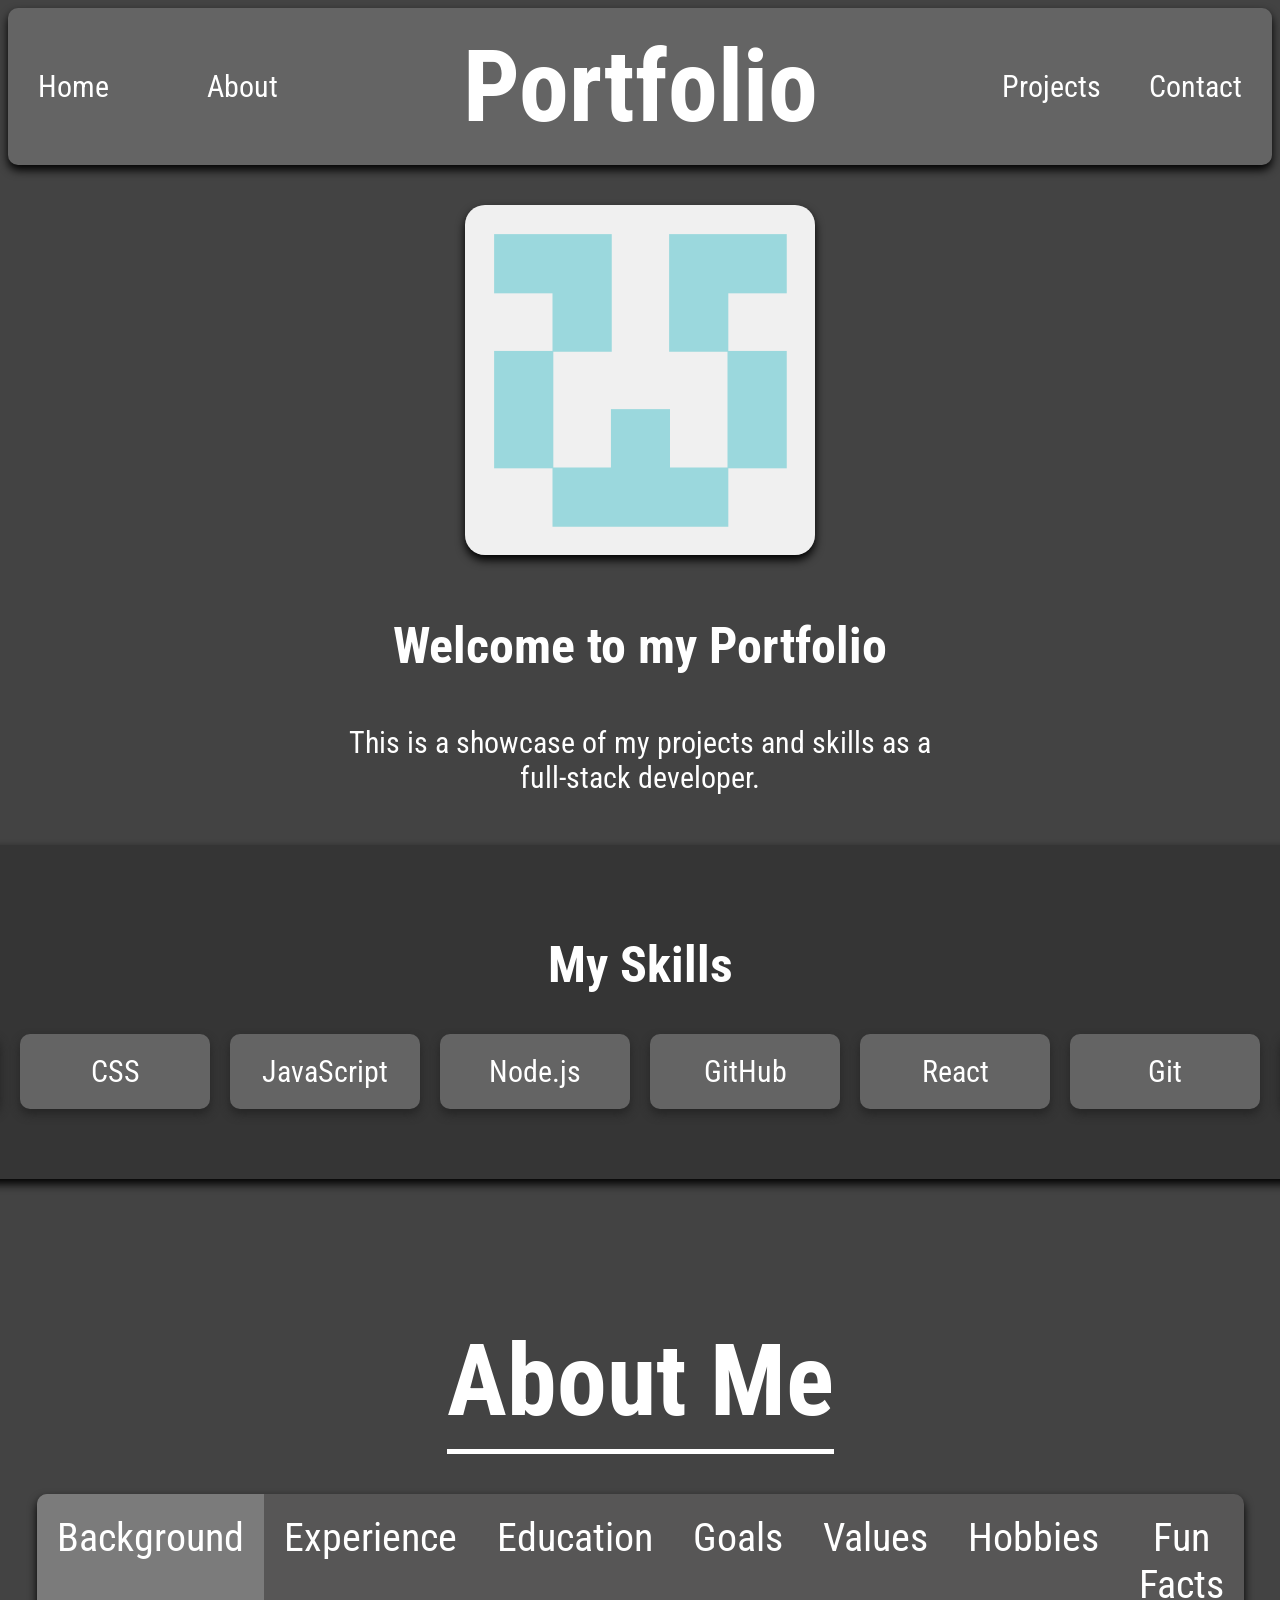
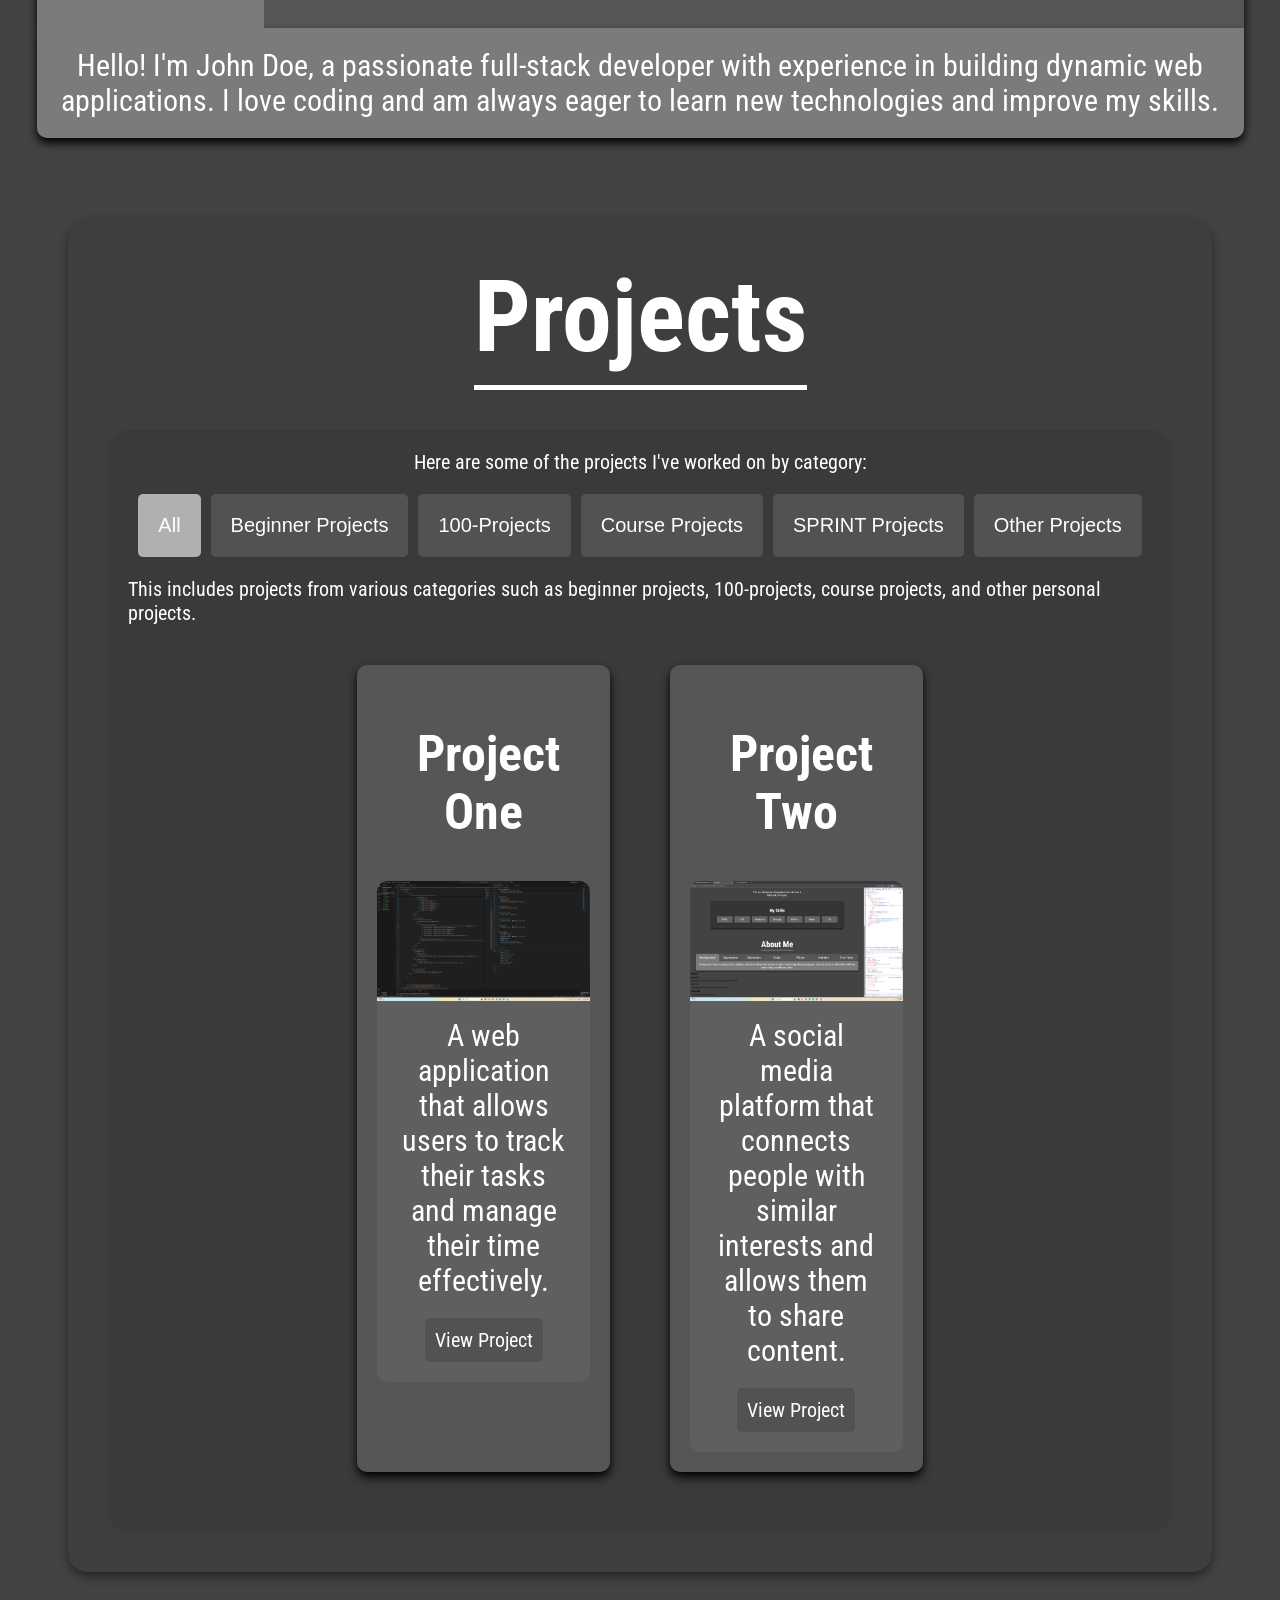
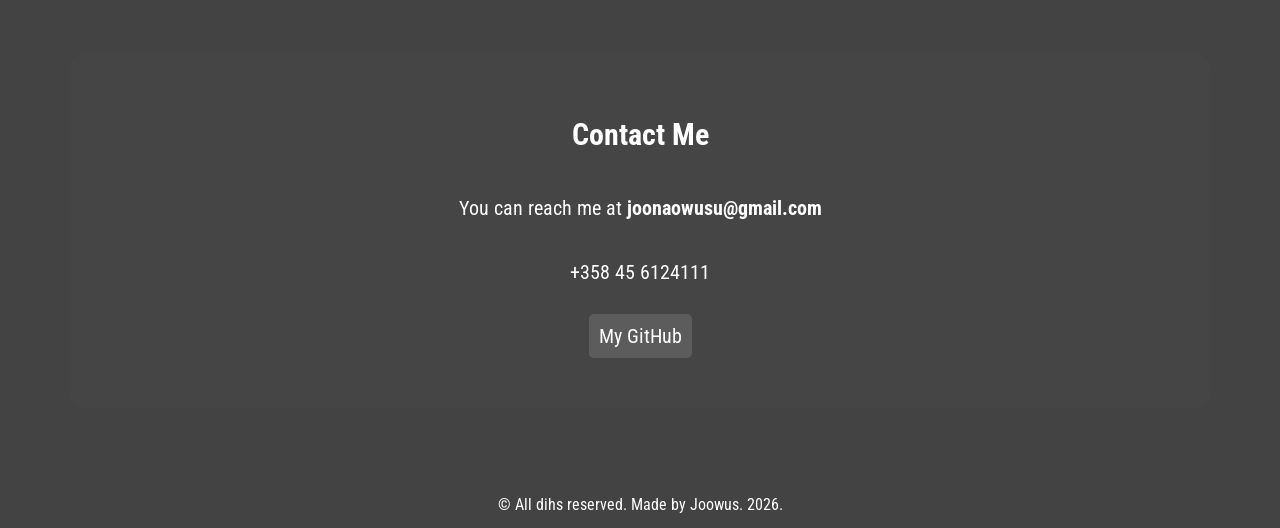
==== Portfolio/Index.html @ a1ab73c6 "sef" ====
<!DOCTYPE html>
<html lang="en">
    <head>
        <meta charset="UTF-8">
        <meta name="viewport" content="width=device-width, initial-scale=1.0">
        <meta http-equiv="X-UA-Compatible" content="ie=edge">
        <link rel="preconnect" href="https://fonts.googleapis.com">
        <link rel="preconnect" href="https://fonts.gstatic.com" crossorigin>
        <link href="https://fonts.googleapis.com/css2?family=Roboto+Condensed:ital,wght@0,100..900;1,100..900&family=Roboto:ital,wght@0,100..900;1,100..900&display=swap" rel="stylesheet">
        <link rel="stylesheet" href="https://cdnjs.cloudflare.com/ajax/libs/font-awesome/5.15.3/css/all.min.css" integrity="sha512-iBBXm8fW90+nuLcSKlbmrPcLa0OT92xO1BIsZ+ywDWZCvqsWgccV3gFoRBv0z+8dLJgyAHIhR35VZc2oM/gI1w==" crossorigin="anonymous" />
        <link rel="stylesheet" href="/Portfolio/CSS/style.css" />
        <title>Portfolio</title>
    </head>

    <body>
        <div>

            <header class="header">
                <nav class="navLeft">
                    <ul>
                        <li class="navButton"><a href="#home">Home</a></li>
                        <li class="navButton"><a href="#about">About</a></li>
                    </ul>
                </nav>
                <div class="logo">
                    <h1>Portfolio</h1>
                </div>
                <nav class="navRight">
                    <ul>
                        <li class="navButton"><a href="#projects">Projects</a></li>
                        <li class="navButton"><a href="#contact">Contact</a></li>
                    </ul>
                </nav>
            </header>

            <main>
                <section class="introduction" id="home">
                    <img src="/Portfolio/Images/profile.png" alt="Profile Picture" class="profile-pic">
                    <h1>Welcome to my Portfolio</h1>
                    <p>This is a showcase of my projects and skills as a full-stack developer.</p>
                    <div class="skills-container">
                        <h1>My Skills</h1>
                        <ul class="skills">
                            <li class="skill">HTML</li>
                            <li class="skill">CSS</li>
                            <li class="skill">JavaScript</li>
                            <li class="skill">Node.js</li>
                            <li class="skill">GitHub</li>
                            <li class="skill">React</li>
                            <li class="skill">Git</li>
                            <li class="skill">GO</li>
                        </ul>
                    </div>
                </section>

                <section id="about">
                    <div class="about-container">
                        <h1 class="about-title">About Me</h1>
                        <div>
                            <ul class="about-categories">
                                <li id="aboutBtn1" class="about-button about-button-left about-active">Background</li>
                                <li id="aboutBtn2" class="about-button">Experience</li>
                                <li id="aboutBtn3" class="about-button">Education</li>
                                <li id="aboutBtn4" class="about-button">Goals</li>
                                <li id="aboutBtn5" class="about-button">Values</li>
                                <li id="aboutBtn6" class="about-button">Hobbies</li>
                                <li id="aboutBtn7" class="about-button about-button-right">Fun Facts</li>
                            </ul>
                            <p id="aboutContent" class="about-content">
                                Hello! I'm John Doe, a passionate full-stack developer with experience in building dynamic web applications. I love coding and am always eager to learn new technologies and improve my skills.
                            </p>
                        </div>
                    </div>
                </section>

                <section id="projects">
                    <div class="projects-container">

                        <h2 class="projects-title">Projects</h2>

                        <div class="projects-content">

                            <p class="projects-intro">
                                Here are some of the projects I've worked on by category:
                            </p>
                            <div class="project-categories">
                                <button class="project-category-button project-category-active" data-category="all">All</button>
                                <button class="project-category-button" data-category="beginner">Beginner Projects</button>
                                <button class="project-category-button" data-category="100-projects">100-Projects</button>
                                <button class="project-category-button" data-category="course-projects">Course Projects</button>
                                <button class="project-category-button" data-category="SPRINT-projects">SPRINT Projects</button>
                                <button class="project-category-button" data-category="other">Other Projects</button>
                            </div>
                            <p class="project-category-explanation">
                                This includes projects from various categories such as beginner projects, 100-projects, course projects, and other personal projects.
                            </p>

                            <div id="projectsGrid" class="projects-grid">

                                <div class="project-card">
                                    <h3 class="project-title">Project One</h3>
                                    <div>
                                        <img src="/Portfolio/Images/Test/project1.png" alt="Project One Screenshot" class="project-image">
                                        <div class="project-desc-container">
                                            <p class="project-description">A web application that allows users to track their tasks and manage their time effectively.</p>
                                            <a class="project-link" href="/Portfolio/Projects/Project1.html">View Project</a>
                                        </div>
                                    </div>
                                </div>

                                <div class="project-card">
                                    <h3 class="project-title">Project Two</h3>
                                    <div>
                                        <img src="/Portfolio/Images/Test/project2.png" alt="Project Two Screenshot" class="project-image">
                                        <div class="project-desc-container closed">
                                            <p class="project-description">A social media platform that connects people with similar interests and allows them to share content.</p>
                                            <a class="project-link" href="/Portfolio/Projects/Project2.html">View Project</a>
                                        </div>
                                    </div>
                                </div>
                            </div>

                        </div>

                    </div>
                </section>

                <section class="contact-section" id="contact">
                    <h2>Contact Me</h2>
                    <p>You can reach me at <strong>joonaowusu@gmail.com</strong></p>
                    <p>+358 45 6124111</p>
                    <p>
                        <a class="contact-link" href="https://github.com/Joowus" target="_blank">My GitHub</a>
                    </p>
                </section>

                <footer>
                    </p>
                        &copy; All dihs reserved. Made by Joowus. 2026.
                    </p>
                </footer>
            </main>

        </div>


        <script src="/Portfolio/JavaScript/script.js"></script>
        <script src="/Portfolio/JavaScript/about.js"></script>
        <script src="/Portfolio/JavaScript/projects/all.js"></script>
    </body>
</html>
---- Portfolio/CSS/style.css ----
body{
    font-family: "Roboto Condensed", sans-serif;
    background-color: rgb(67, 67, 67);
}

/**header**/

.header{
    display: flex;
    justify-content: space-between;
    align-items: center;
    background-color: #646464;
    color: white;
    border-radius: 10px;
    box-shadow: 0px 5px 10px #000000;
}

.navLeft, .navRight{
    width: 300px;
}

.navLeft ul, .navRight ul{
    list-style: none;
    display: flex;
    justify-content: space-between;
    align-items: center;
    gap: 20px;
    margin: 10px;
    padding: 10px;
}

.navButton a{
    color: white;
    text-decoration: none;
    padding: 10px;
    border-radius: 5px;
    transition: background-color 0.3s ease;
    font-size: 30px;
}

.navButton a:hover{
    background-color: #888888;
}

.logo{
    display: flex;
    flex-direction: column;
    align-items: center;
    justify-content: center;
    color: white;
}

.logo h1{
    margin: 20px;
    font-size: 100px;
}

/**home**/

.introduction{
    display: flex;
    flex-direction: column;
    align-items: center;
    margin: 20px;
    padding: 20px;
    color: white;
    border-radius: 10px;
    font-size: 30px;
}

.profile-pic{
    width: 350px;
    height: 350px;
    border-radius: 20px;
    margin-bottom: 20px;
    box-shadow: 0px 5px 10px #000000;
}

.introduction h1{
    font-size: 50px;
    margin-bottom: 20px;
}

.introduction p{
    max-width: 600px;
    text-align: center;
}

.skills-container{
    display: flex;
    flex-direction: column;
    align-items: center;
    margin: 20px;
    padding: 50px;
    border-radius: 20px;
    background-color: rgb(53, 53, 53);
    box-shadow: 0px 5px 10px #000000;
}

.skills{
    display: flex;
    justify-content: center;
    gap: 20px;
    margin: 20px;
    padding: 0;
    list-style: none;
}

.skill{
    background-color: #646464;
    padding: 20px;
    border-radius: 10px;
    width: 150px;
    text-align: center;
    transition: transform 0.3s ease;
    box-shadow: 0px 5px 10px #252525;
}

.skill:hover{
    background-color: #7d7d7d;
    transform: translateY(-10px);
}

/**about**/

.about-container{
    display: flex;
    flex-direction: column;
    align-items: center;
    margin: 20px 60px;
    padding: 0px;
    color: white;
    border-radius: 10px;
    font-size: 30px;
}

.about-title{
    font-size: 100px;
    margin-bottom: 40px;
    border-bottom: 5px solid white;
    padding-bottom: 10px;
}

.about-categories{
    font-size: 40px;
    list-style: none;
    display: grid;
    grid-template-columns: repeat(7, 1fr);
    text-align: center;
    margin: 0;
    padding: 0;
    background-color: rgb(87, 86, 86);
    border-radius: 10px 10px 0 0;
    box-shadow: 0px 5px 10px #000000;
}

.about-button{
    cursor: pointer;
    padding: 20px;
    transition: background-color 0.3s ease;
}

.about-button-left{
    border-radius: 10px 0 0 0;
}

.about-button-right{
    border-radius: 0 10px 0 0;
}

.about-button:hover{
    background-color: rgb(123, 123, 123);
}

.about-active{
    background-color: rgb(123, 123, 123);
}

.about-content{
    text-align: center;
    font-size: 30px;
    background-color: rgb(123, 123, 123);
    padding: 20px;
    margin: 0;
    border-radius: 0 0 10px 10px;
    box-shadow: 0px 5px 10px #000000;
}

/**projects**/

.projects-container{
    display: flex;
    flex-direction: column;
    align-items: center;
    margin: 20px 60px;
    padding: 0px;
    color: white;
    border-radius: 20px;
    font-size: 30px;
    background-color: rgb(62, 62, 62);
    margin-top: 80px;
    margin-bottom: 80px;
    box-shadow: 0px 5px 10px #272727;
}

.projects-title{
    font-size: 100px;
    margin: 40px;
    border-bottom: 5px solid white;
    padding-bottom: 10px;
}

.projects-content{
    display: flex;
    flex-direction: column;
    align-items: center;
    background-color: rgb(58, 58, 58);
    margin: 0 40px;
    border-radius: 20px;
    margin-bottom: 40px;
}

.projects-intro{
    font-size: 20px;
    margin: 20px;
}

.project-categories{
    display: flex;
    justify-content: center;
    gap: 10px;
}

.project-category-button{
    padding: 20px;
    font-size: 20px;
    border-radius: 5px;
    background-color: #525252;
    color: white;
    border: none;
    cursor: pointer;
    transition: background-color 0.3s ease;
}

.project-category-button:hover{
    background-color: #7d7d7d;
}

.project-category-active{
    background-color: #b0b0b0;
}

.project-category-explanation{
    font-size: 20px;
    margin: 20px;
}

.projects-grid{
    display: flex;
    justify-content: center;
    gap: 20px;
    flex-wrap: wrap;
    margin-bottom: 40px;
}

.project-card{
    background-color: rgb(87, 86, 86);
    border-radius: 10px;
    padding: 20px;
    margin: 20px;
    width: 20%;
    box-shadow: 0px 5px 10px #000000;
    transition: transform 0.3s ease;
    text-align: center;
}

.project-title{
    font-size: 50px;
    margin: 40px;
}

.project-image{
    width: 100%;
    border-radius: 10px 10px 0 0;
}

.project-desc-container{
    display: flex;
    flex-direction: column;
    align-items: center;
    background-color: rgb(95, 95, 95);
    margin-top: -10px;
    border-radius: 0 0 10px 10px;
}

.project-description{
    font-size: 30px;
    margin: 20px;
}

.project-link{
    color: white;
    text-decoration: none;
    padding: 10px;
    border-radius: 5px;
    background-color: #525252;
    transition: background-color 0.3s ease;
    margin-bottom: 20px;
    font-size: 20px;
}

.project-link:hover{
    background-color: #7d7d7d;
}

/**contacts**/

.contact-section{
    display: flex;
    flex-direction: column;
    align-items: center;
    margin: 20px 60px;
    padding: 0px;
    color: white;
    border-radius: 20px;
    font-size: 20px;
    margin-top: 80px;
    margin-bottom: 80px;
    background-color: rgb(69, 69, 69);
    padding: 40px;
}

.contact-link{
    color: white;
    text-decoration: none;
    padding: 10px;
    border-radius: 5px;
    background-color: #5c5c5c;
    transition: background-color 0.3s ease;
    margin: 20px;
}

.contact-link:hover{
    background-color: #7d7d7d;
}

/**footer**/

footer{
    display: flex;
    justify-content: center;
    align-items: center;
    color: white;
}
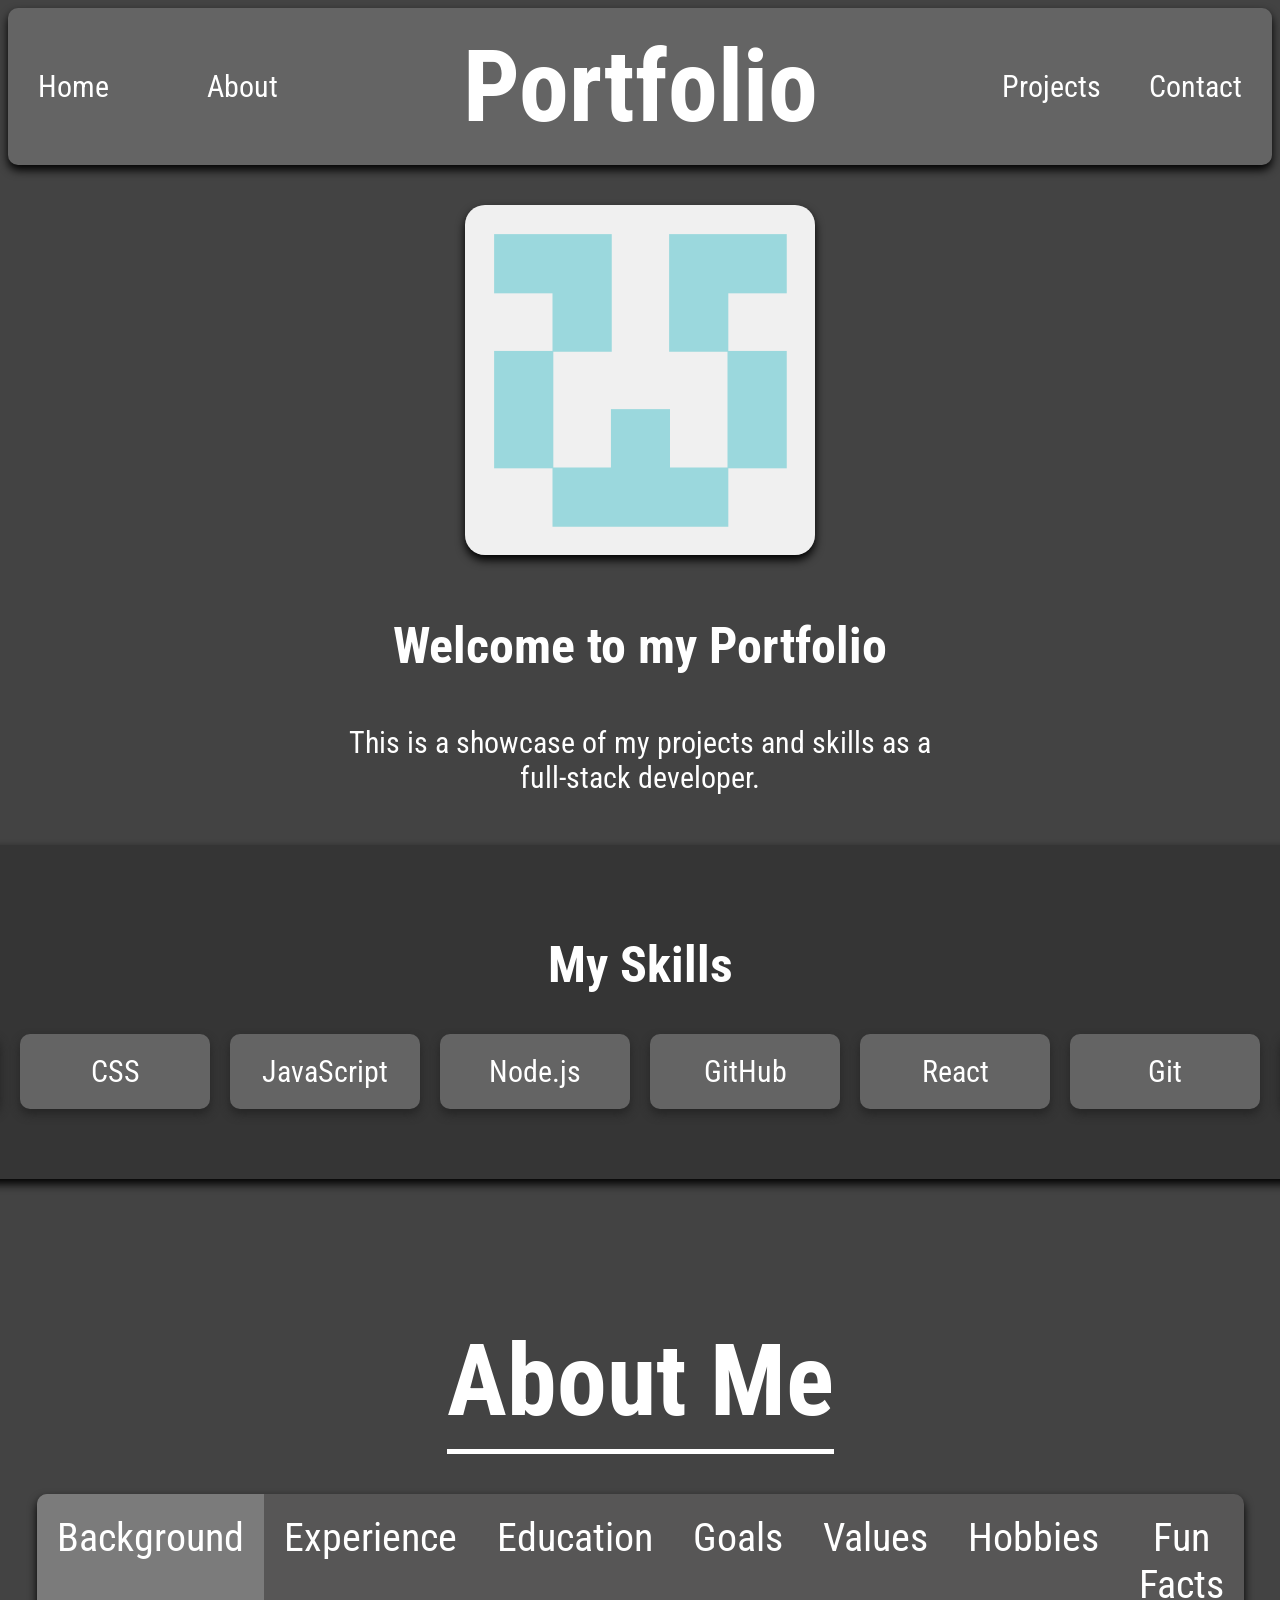
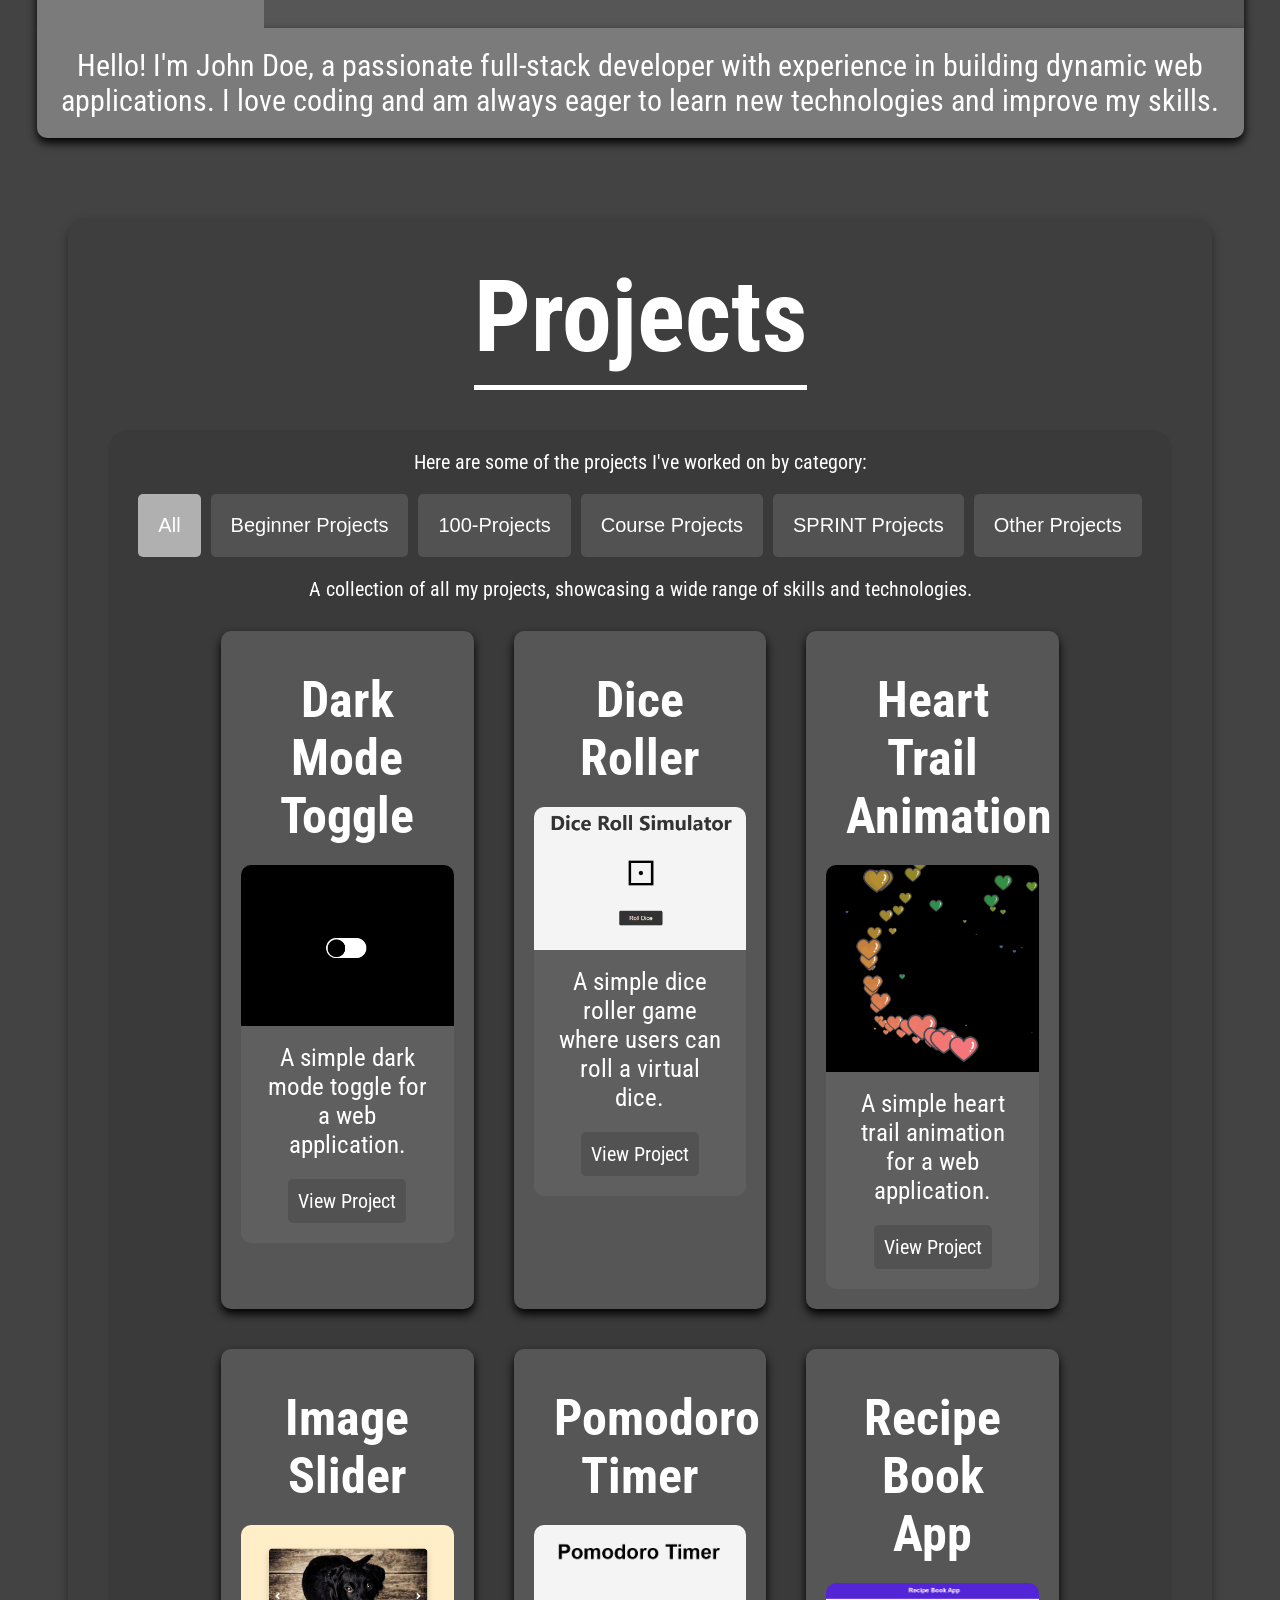
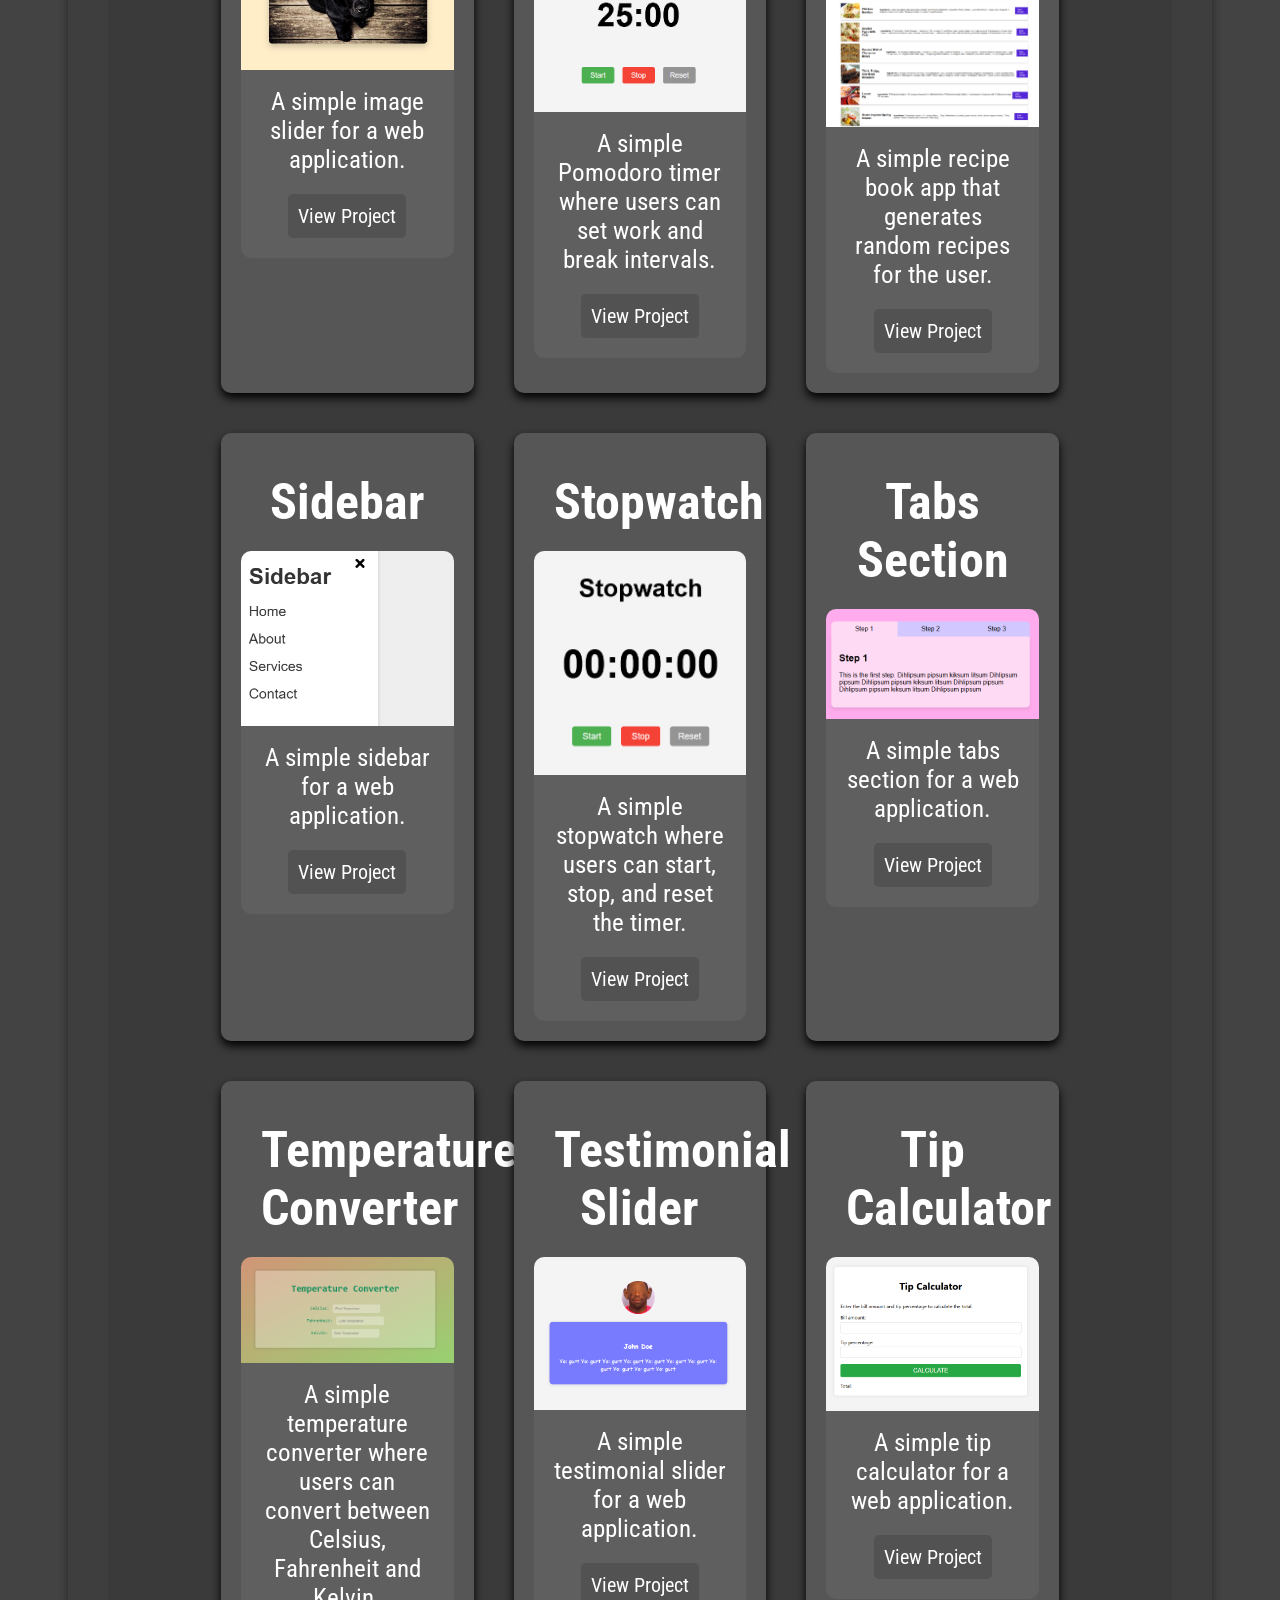
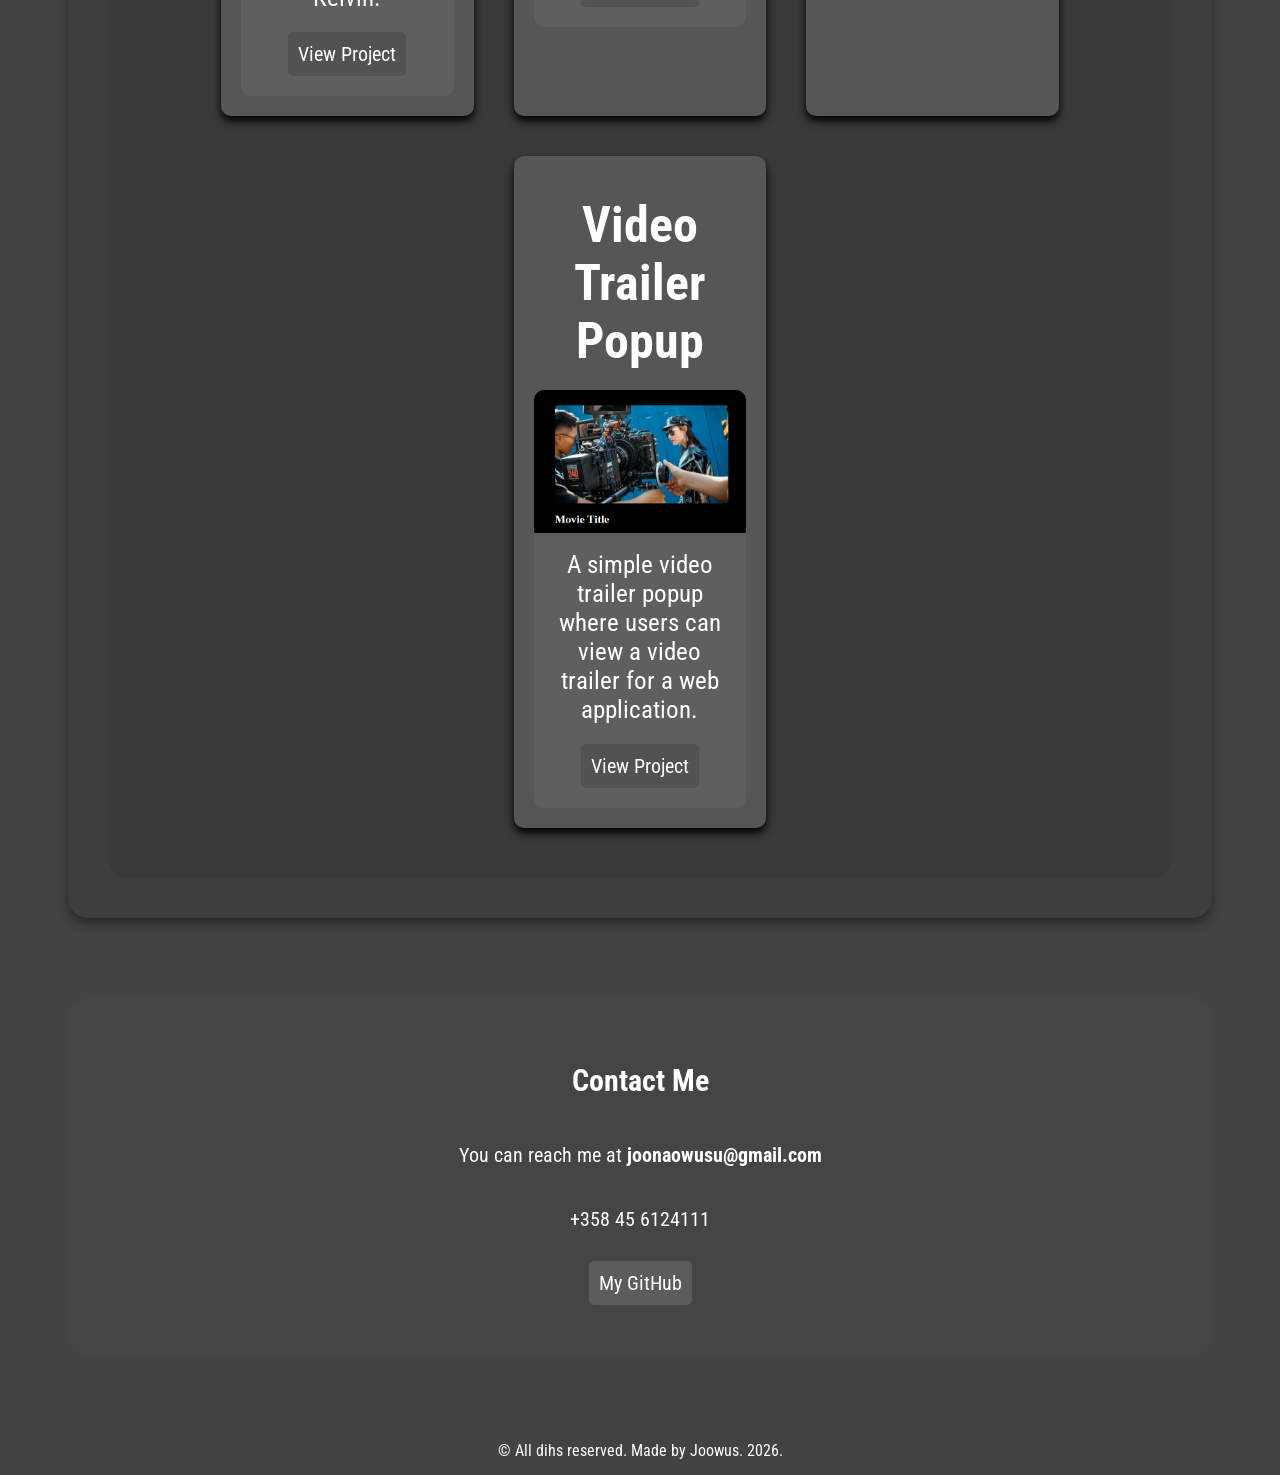
==== commit 9f3250bc: "ergerg" ====
--- a/Portfolio/Index.html
+++ b/Portfolio/Index.html
@@ -84,40 +84,19 @@
                                 Here are some of the projects I've worked on by category:
                             </p>
                             <div class="project-categories">
-                                <button class="project-category-button project-category-active" data-category="all">All</button>
-                                <button class="project-category-button" data-category="beginner">Beginner Projects</button>
-                                <button class="project-category-button" data-category="100-projects">100-Projects</button>
-                                <button class="project-category-button" data-category="course-projects">Course Projects</button>
-                                <button class="project-category-button" data-category="SPRINT-projects">SPRINT Projects</button>
-                                <button class="project-category-button" data-category="other">Other Projects</button>
+                                <button id="allProjectsBtn" class="project-category-button project-category-active" data-category="all">All</button>
+                                <button id="beginnerProjectsBtn" class="project-category-button" data-category="beginner">Beginner Projects</button>
+                                <button id="100ProjectsBtn" class="project-category-button" data-category="100-projects">100-Projects</button>
+                                <button id="courseProjectsBtn" class="project-category-button" data-category="course-projects">Course Projects</button>
+                                <button id="SPRINTProjectsBtn" class="project-category-button" data-category="SPRINT-projects">SPRINT Projects</button>
+                                <button id="otherProjectsBtn" class="project-category-button" data-category="other">Other Projects</button>
                             </div>
-                            <p class="project-category-explanation">
-                                This includes projects from various categories such as beginner projects, 100-projects, course projects, and other personal projects.
+                            <p id="projectCategoryExplanation" class="project-category-explanation">
+                                <!-- Explanation will be dynamically loaded here based on the selected category -->
                             </p>
 
                             <div id="projectsGrid" class="projects-grid">
-
-                                <div class="project-card">
-                                    <h3 class="project-title">Project One</h3>
-                                    <div>
-                                        <img src="/Portfolio/Images/Test/project1.png" alt="Project One Screenshot" class="project-image">
-                                        <div class="project-desc-container">
-                                            <p class="project-description">A web application that allows users to track their tasks and manage their time effectively.</p>
-                                            <a class="project-link" href="/Portfolio/Projects/Project1.html">View Project</a>
-                                        </div>
-                                    </div>
-                                </div>
-
-                                <div class="project-card">
-                                    <h3 class="project-title">Project Two</h3>
-                                    <div>
-                                        <img src="/Portfolio/Images/Test/project2.png" alt="Project Two Screenshot" class="project-image">
-                                        <div class="project-desc-container closed">
-                                            <p class="project-description">A social media platform that connects people with similar interests and allows them to share content.</p>
-                                            <a class="project-link" href="/Portfolio/Projects/Project2.html">View Project</a>
-                                        </div>
-                                    </div>
-                                </div>
+                                <!-- Projects will be dynamically loaded here based on the selected category -->
                             </div>
 
                         </div>
@@ -144,8 +123,8 @@
         </div>
 
 
-        <script src="/Portfolio/JavaScript/script.js"></script>
-        <script src="/Portfolio/JavaScript/about.js"></script>
-        <script src="/Portfolio/JavaScript/projects/all.js"></script>
+        <script type="module" src="/Portfolio/JavaScript/script.js"></script>
+        <script type="module" src="/Portfolio/JavaScript/about.js"></script>
+        <script type="module" src="/Portfolio/JavaScript/projects/all.js"></script>
     </body>
 </html>
--- a/Portfolio/CSS/style.css
+++ b/Portfolio/CSS/style.css
@@ -267,7 +267,7 @@
     background-color: rgb(87, 86, 86);
     border-radius: 10px;
     padding: 20px;
-    margin: 20px;
+    margin: 10px;
     width: 20%;
     box-shadow: 0px 5px 10px #000000;
     transition: transform 0.3s ease;
@@ -276,7 +276,7 @@
 
 .project-title{
     font-size: 50px;
-    margin: 40px;
+    margin: 20px;
 }
 
 .project-image{
@@ -294,7 +294,7 @@
 }
 
 .project-description{
-    font-size: 30px;
+    font-size: 25px;
     margin: 20px;
 }
 
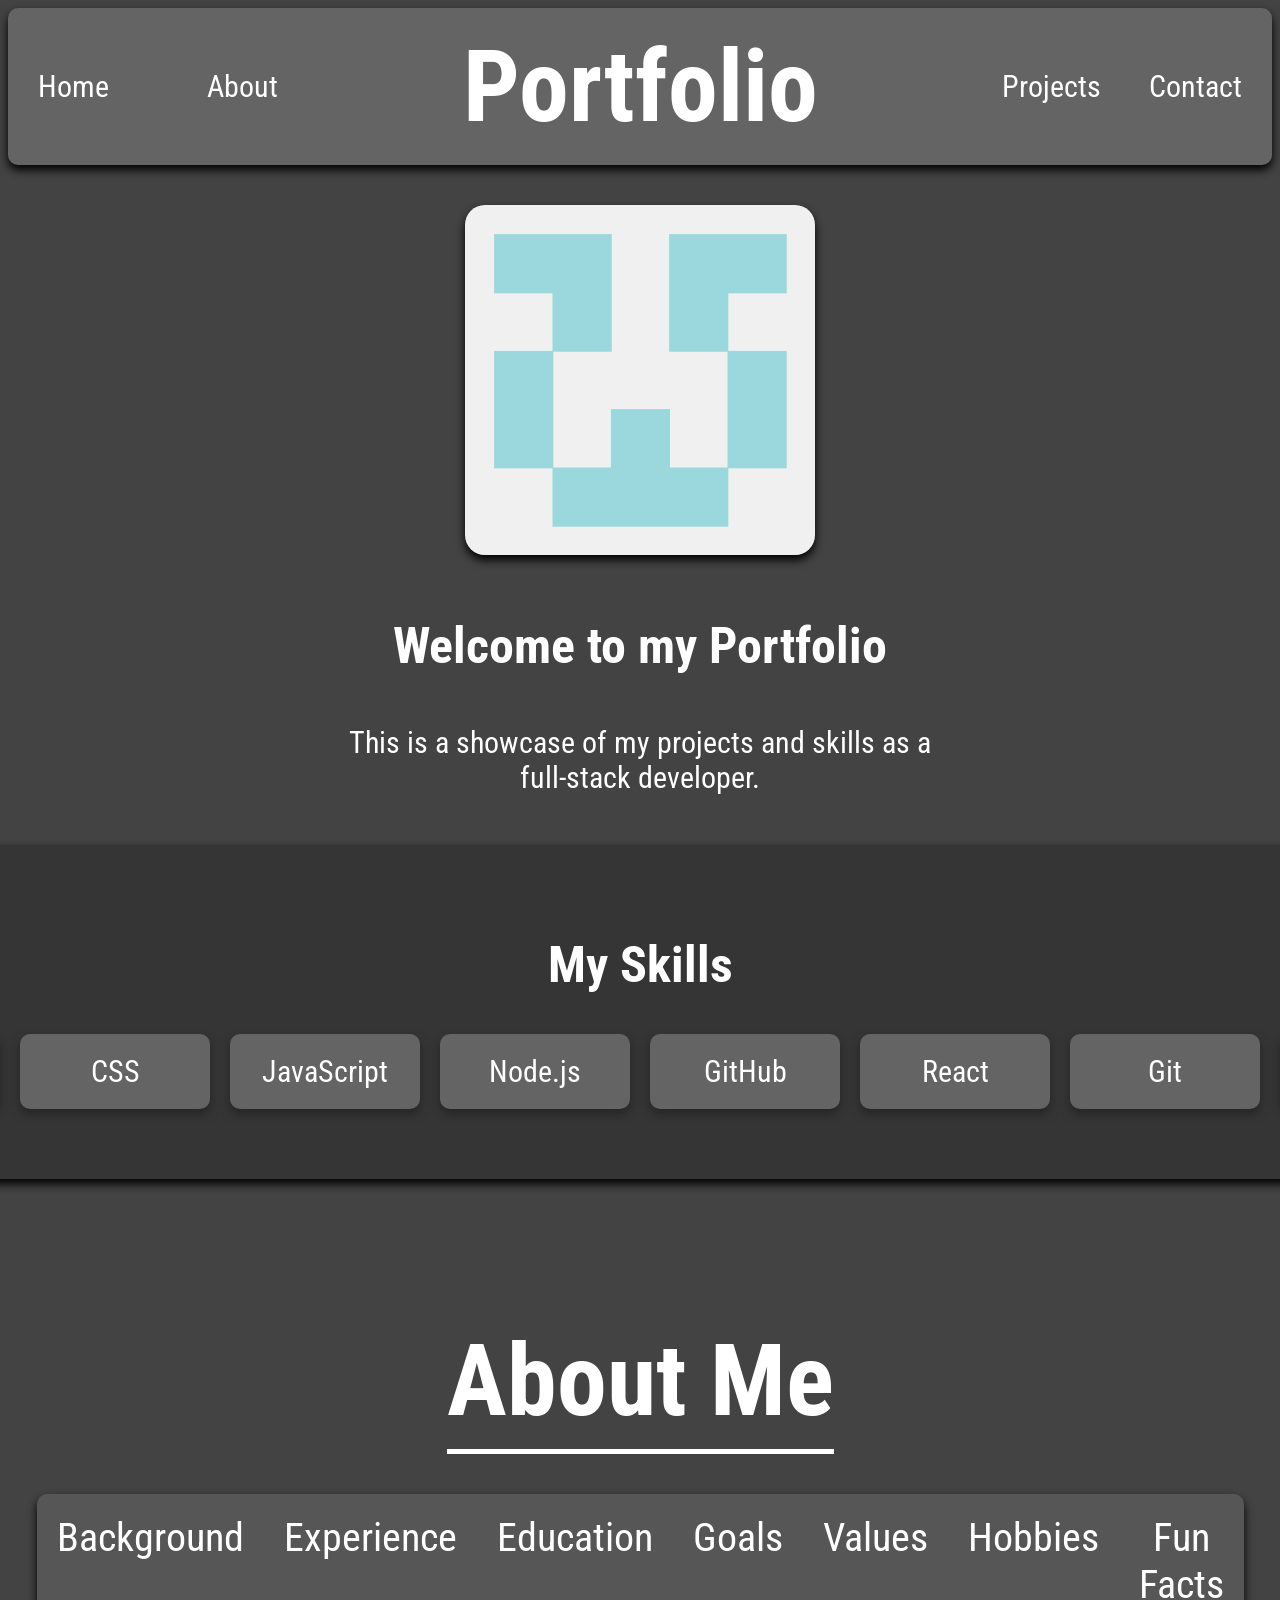
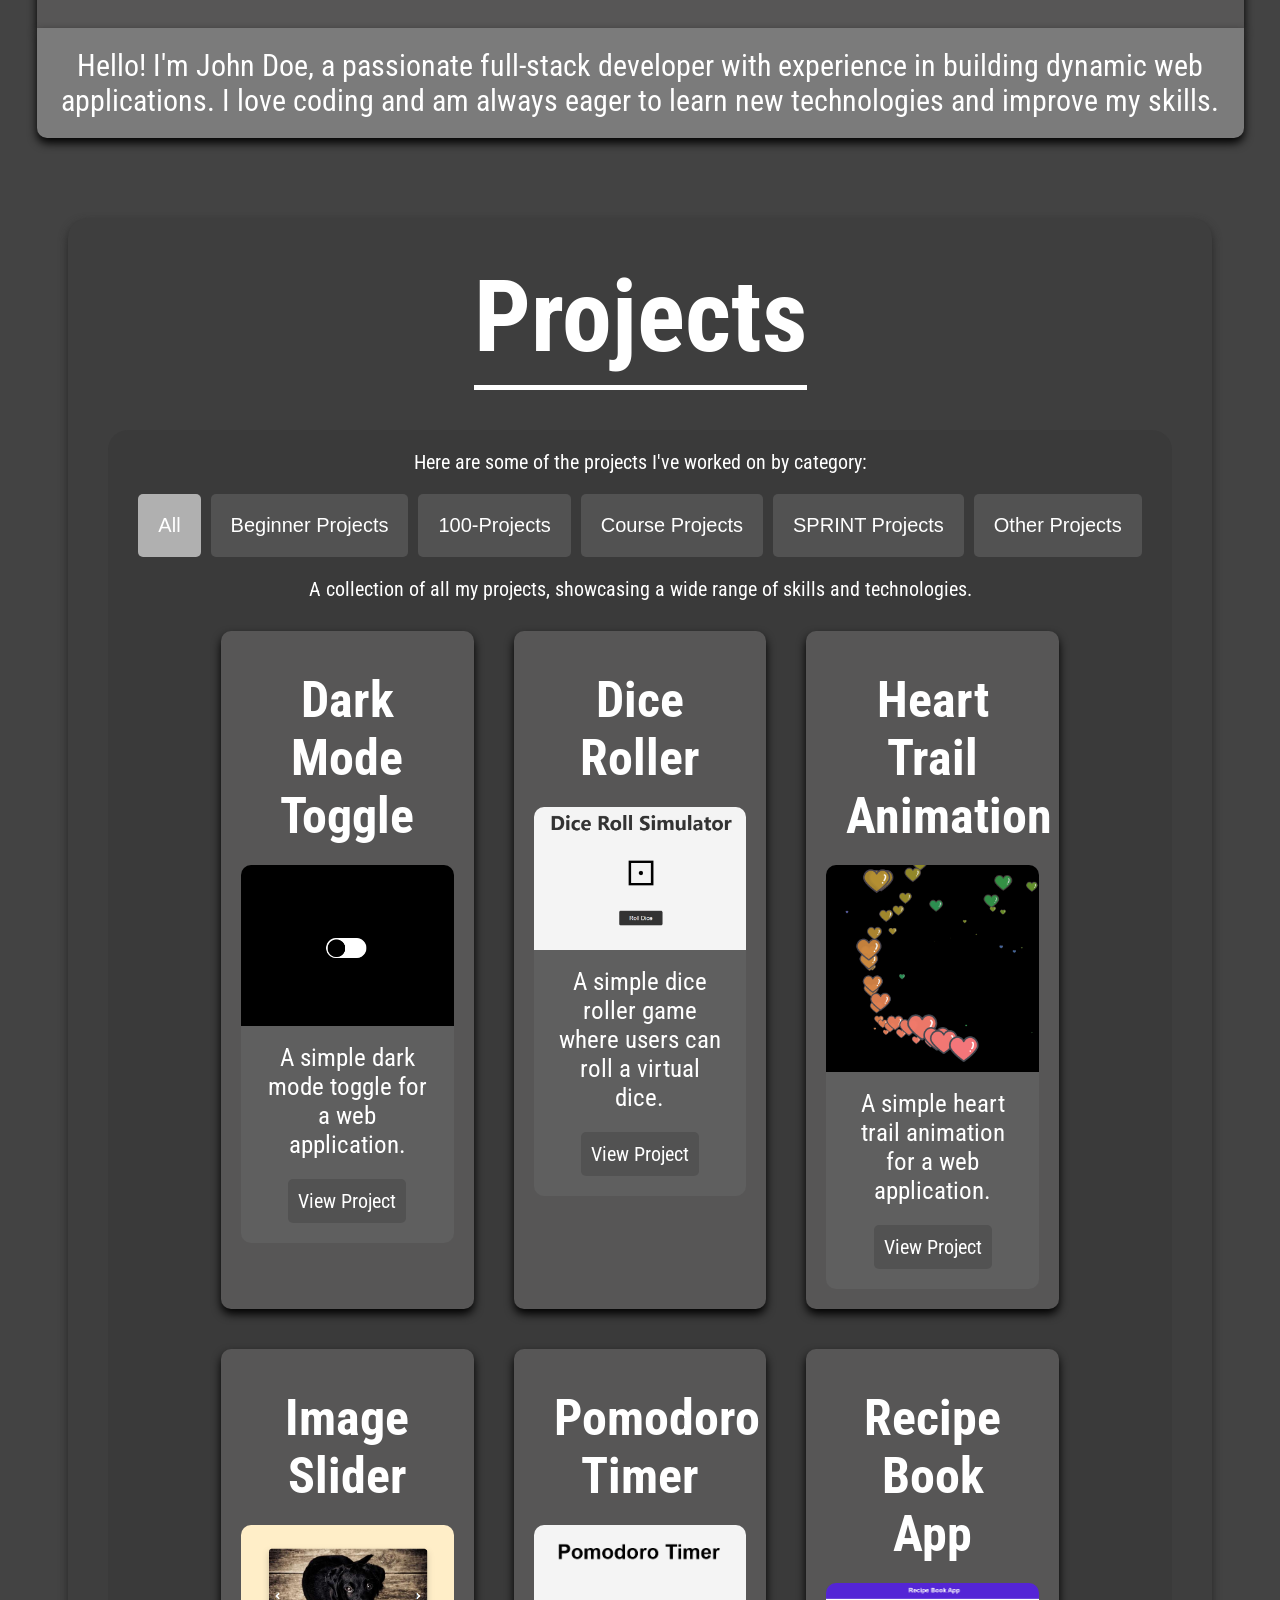
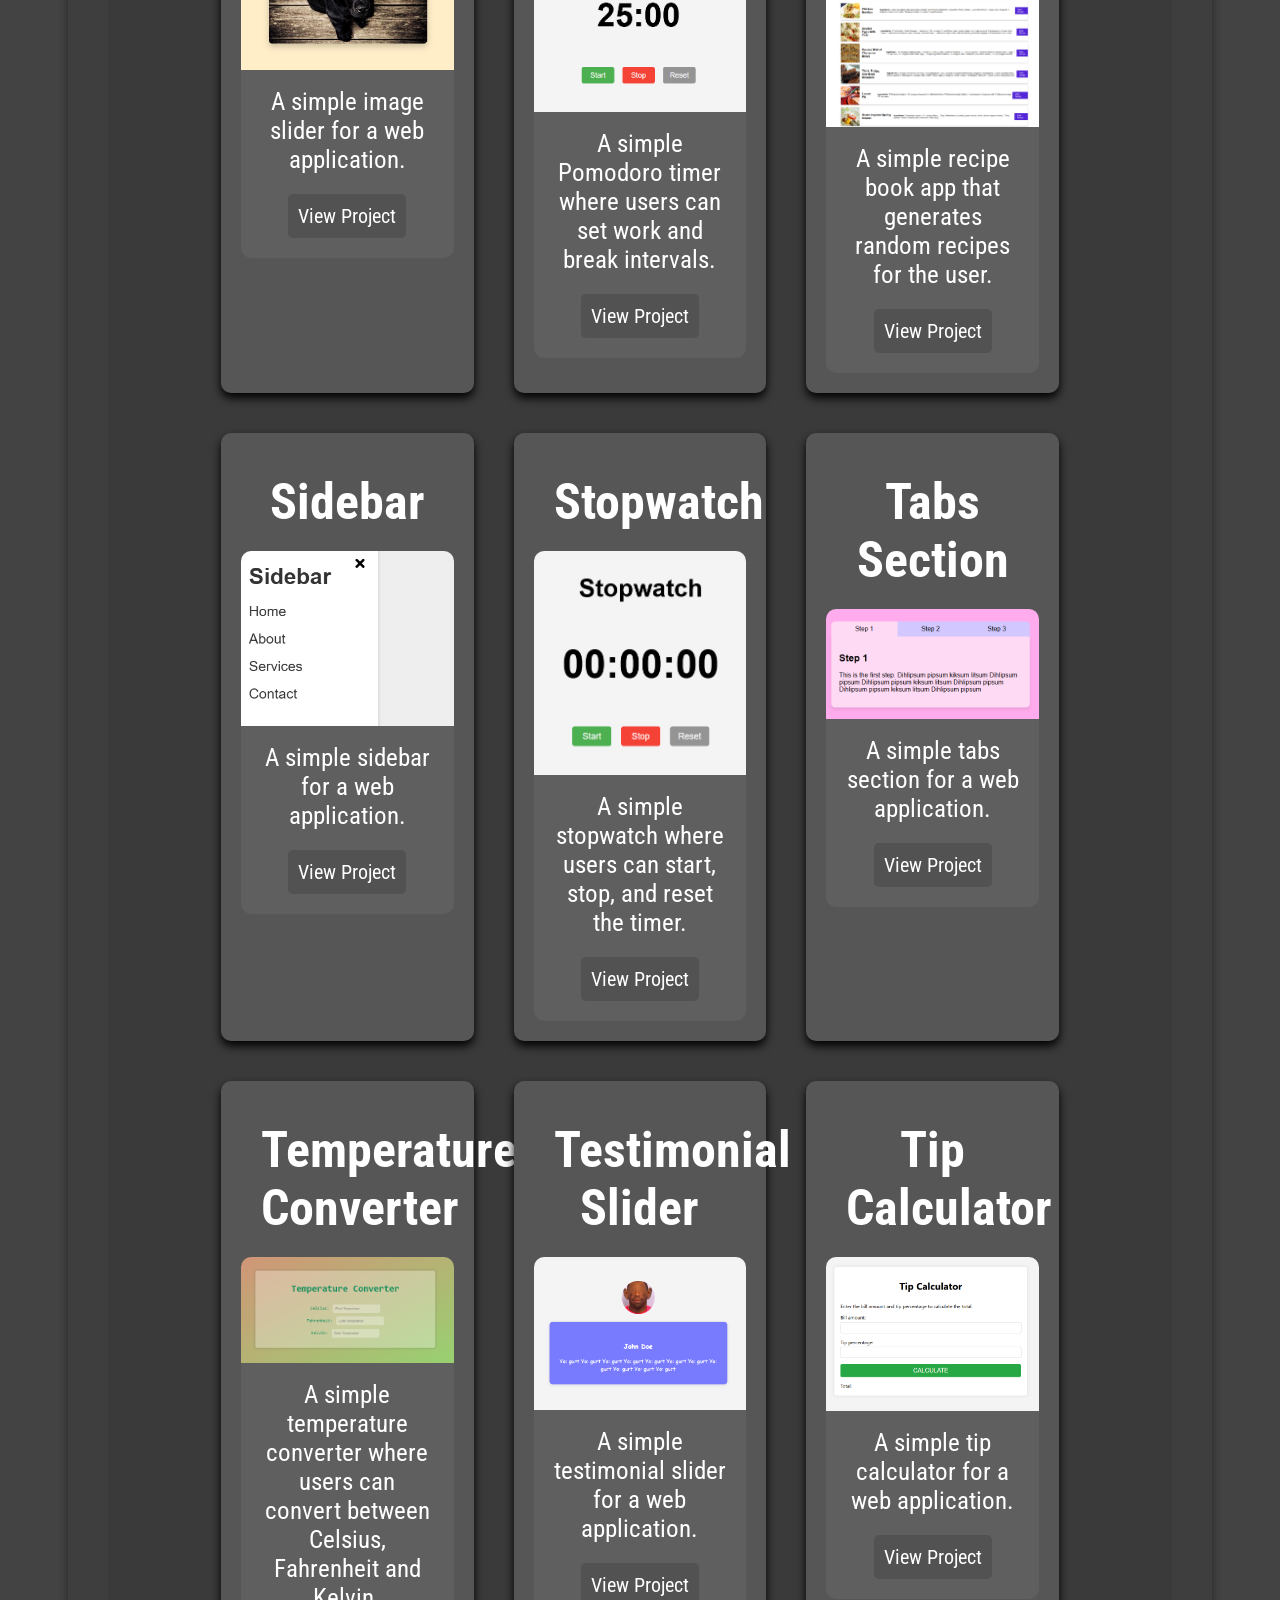
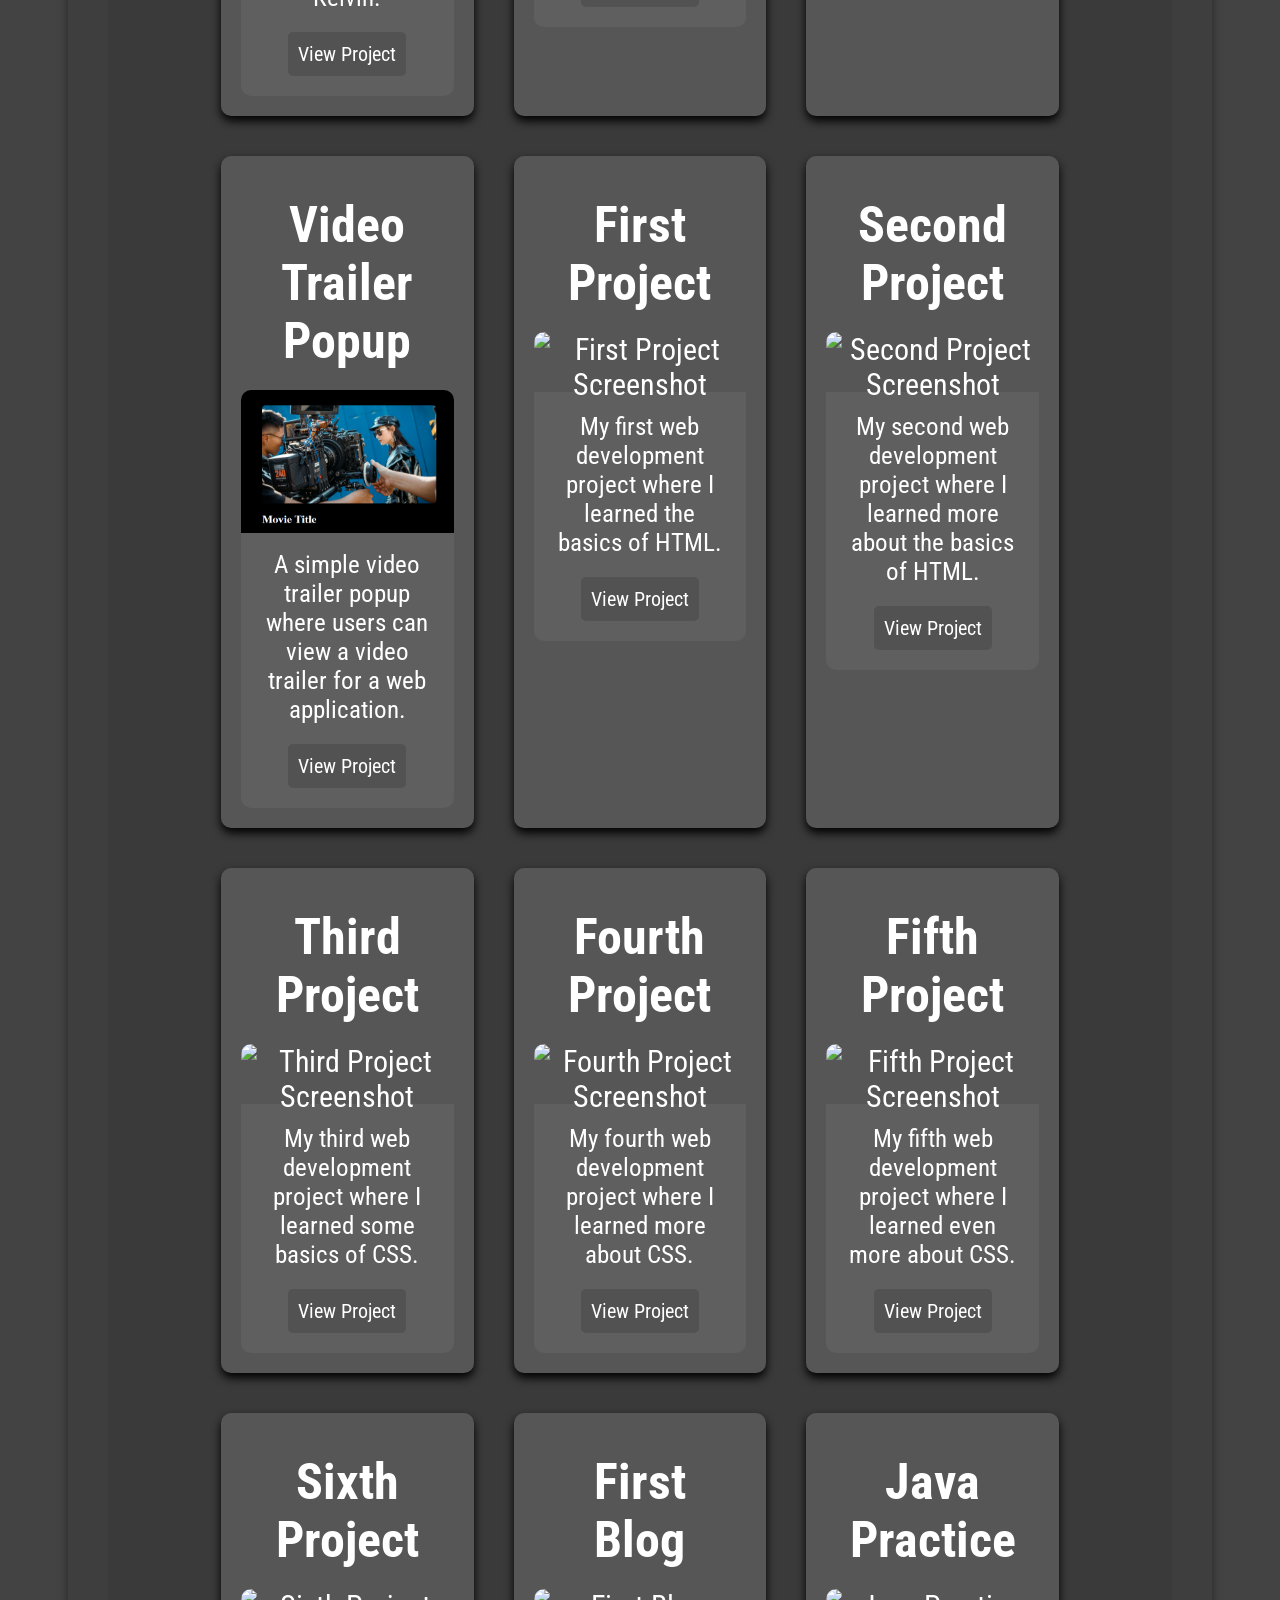
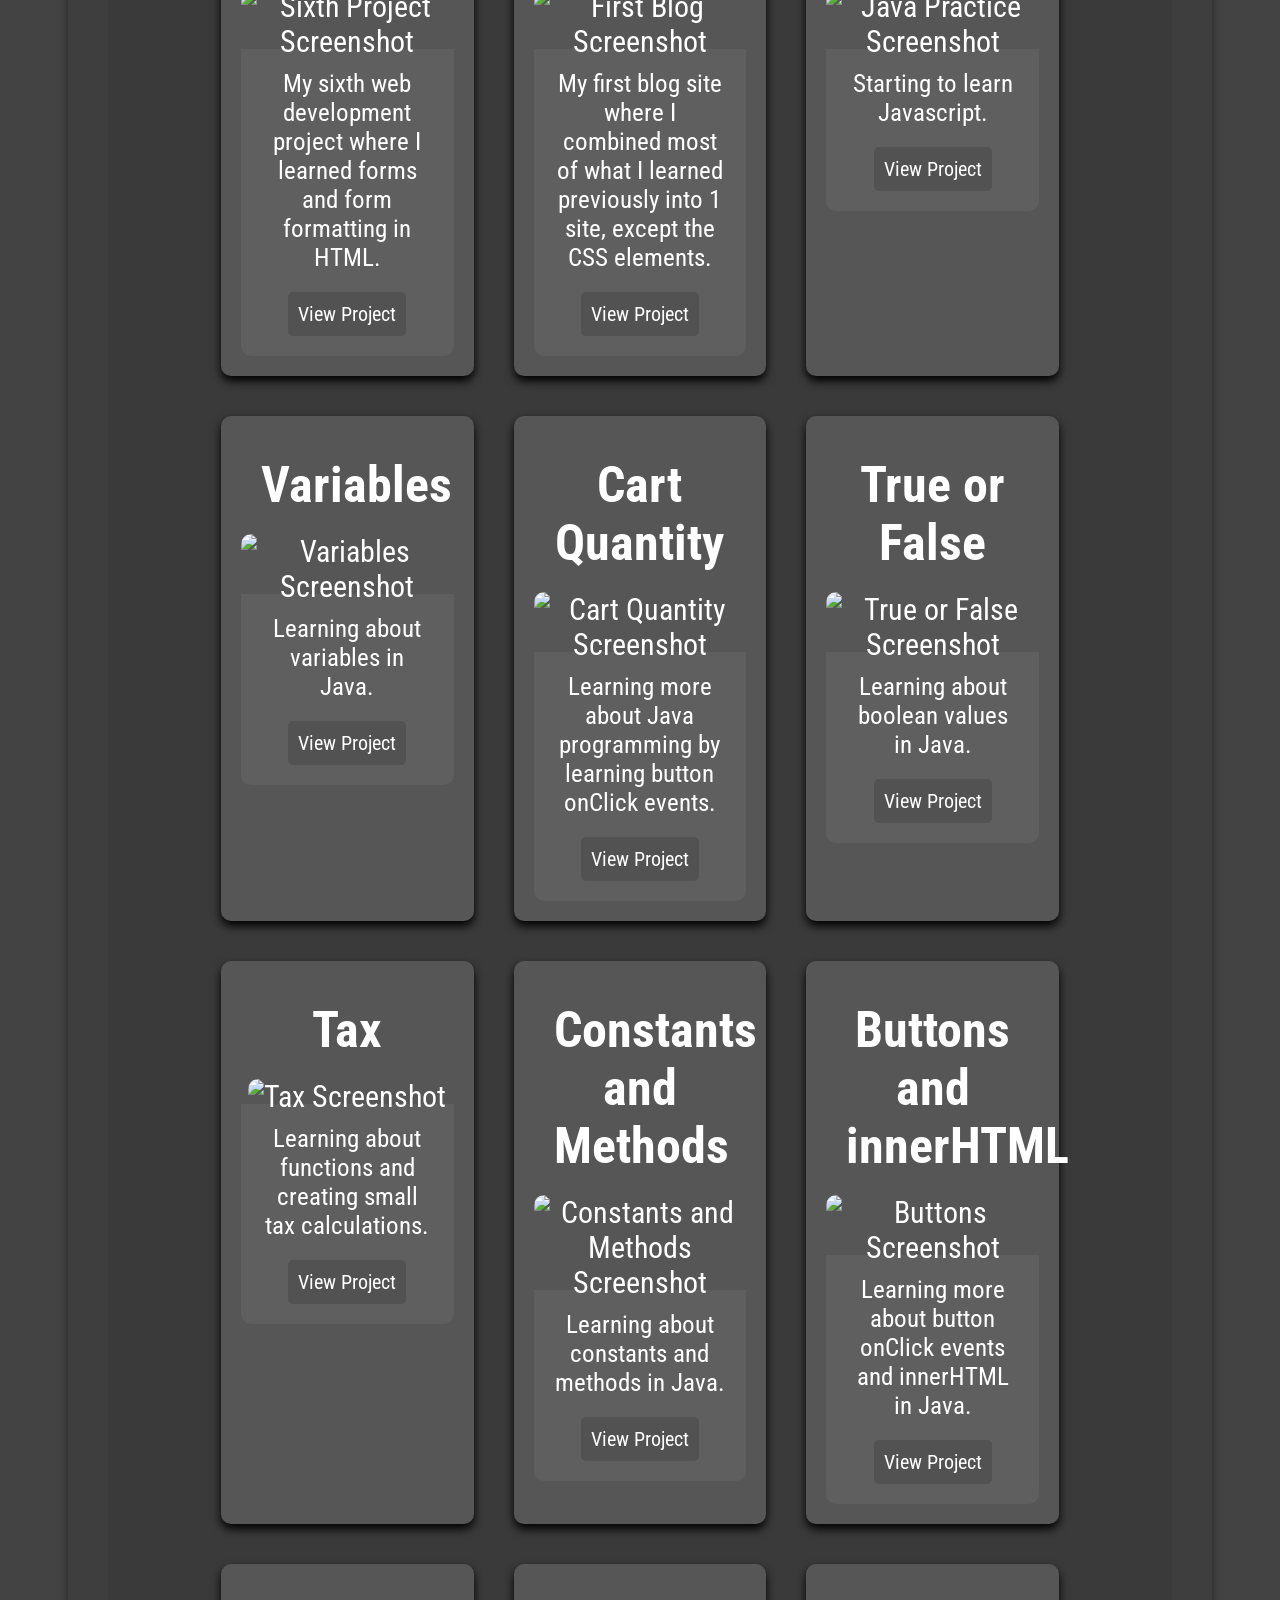
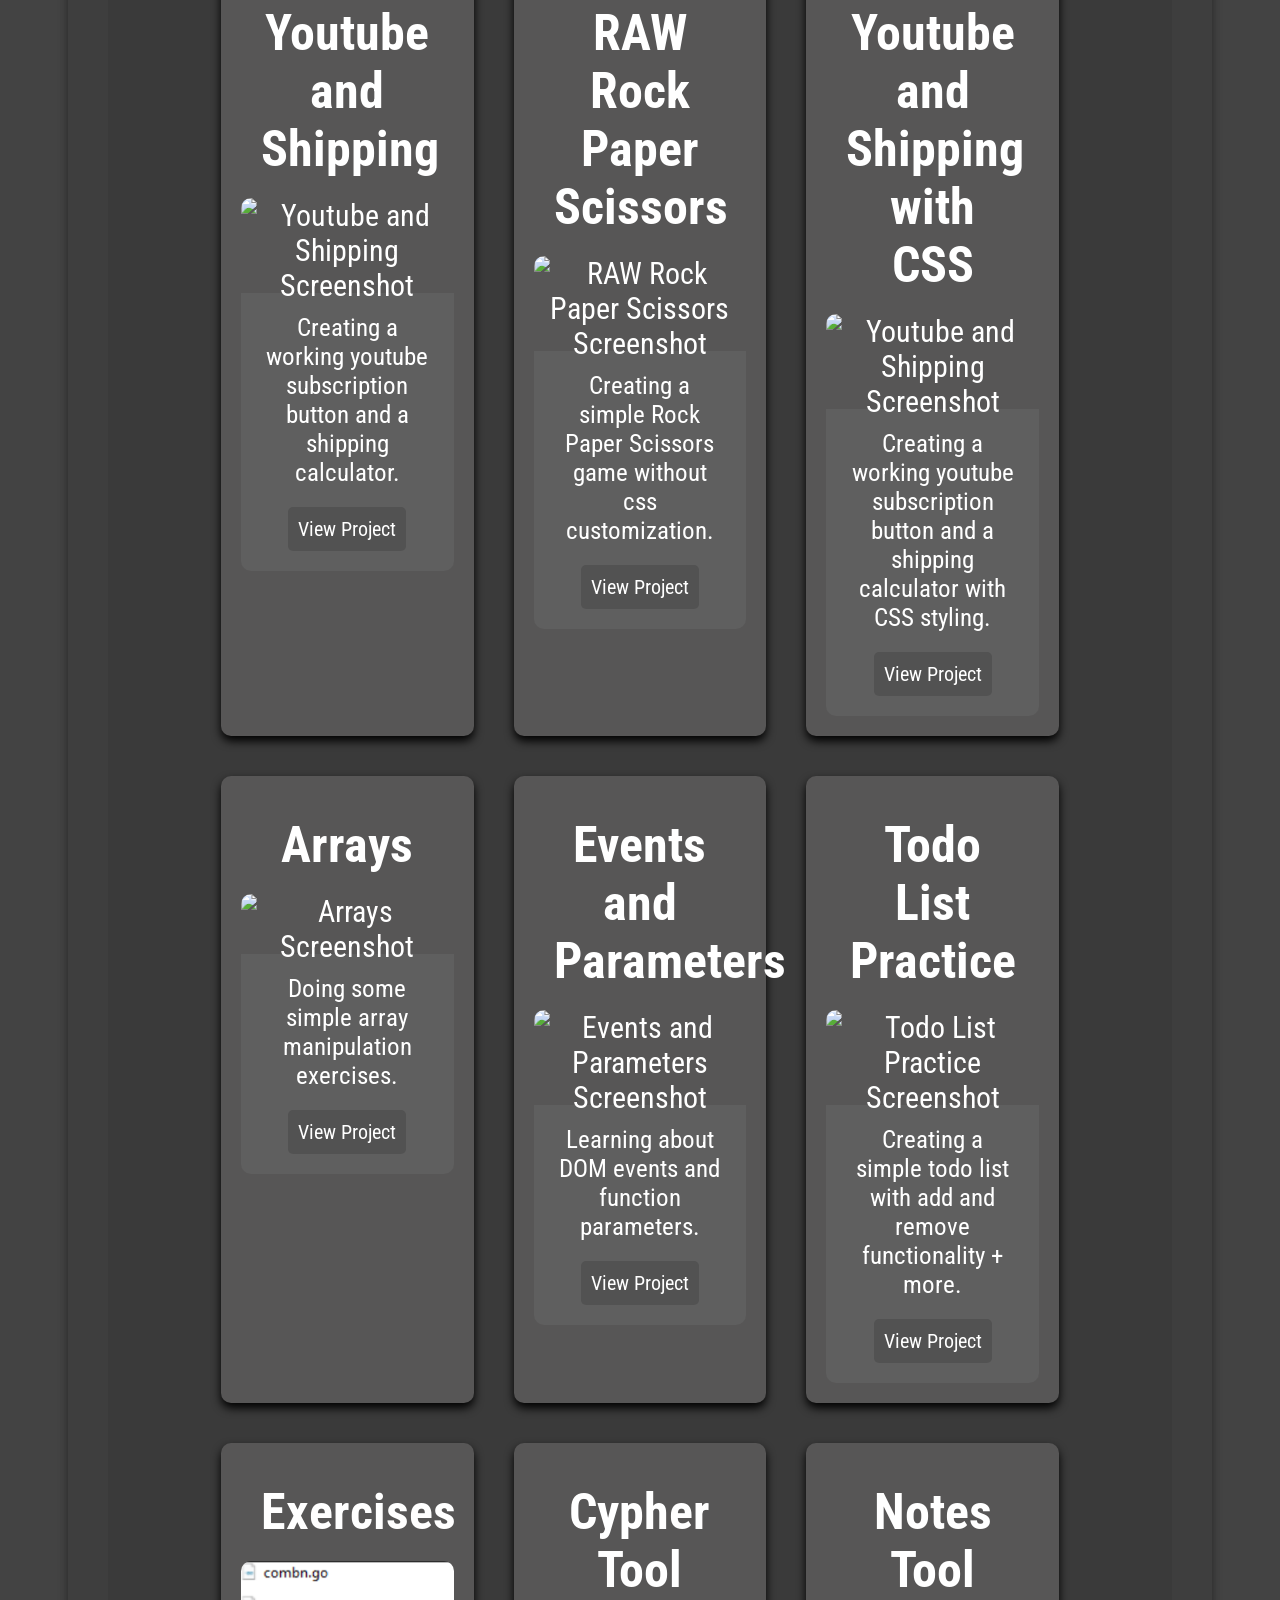
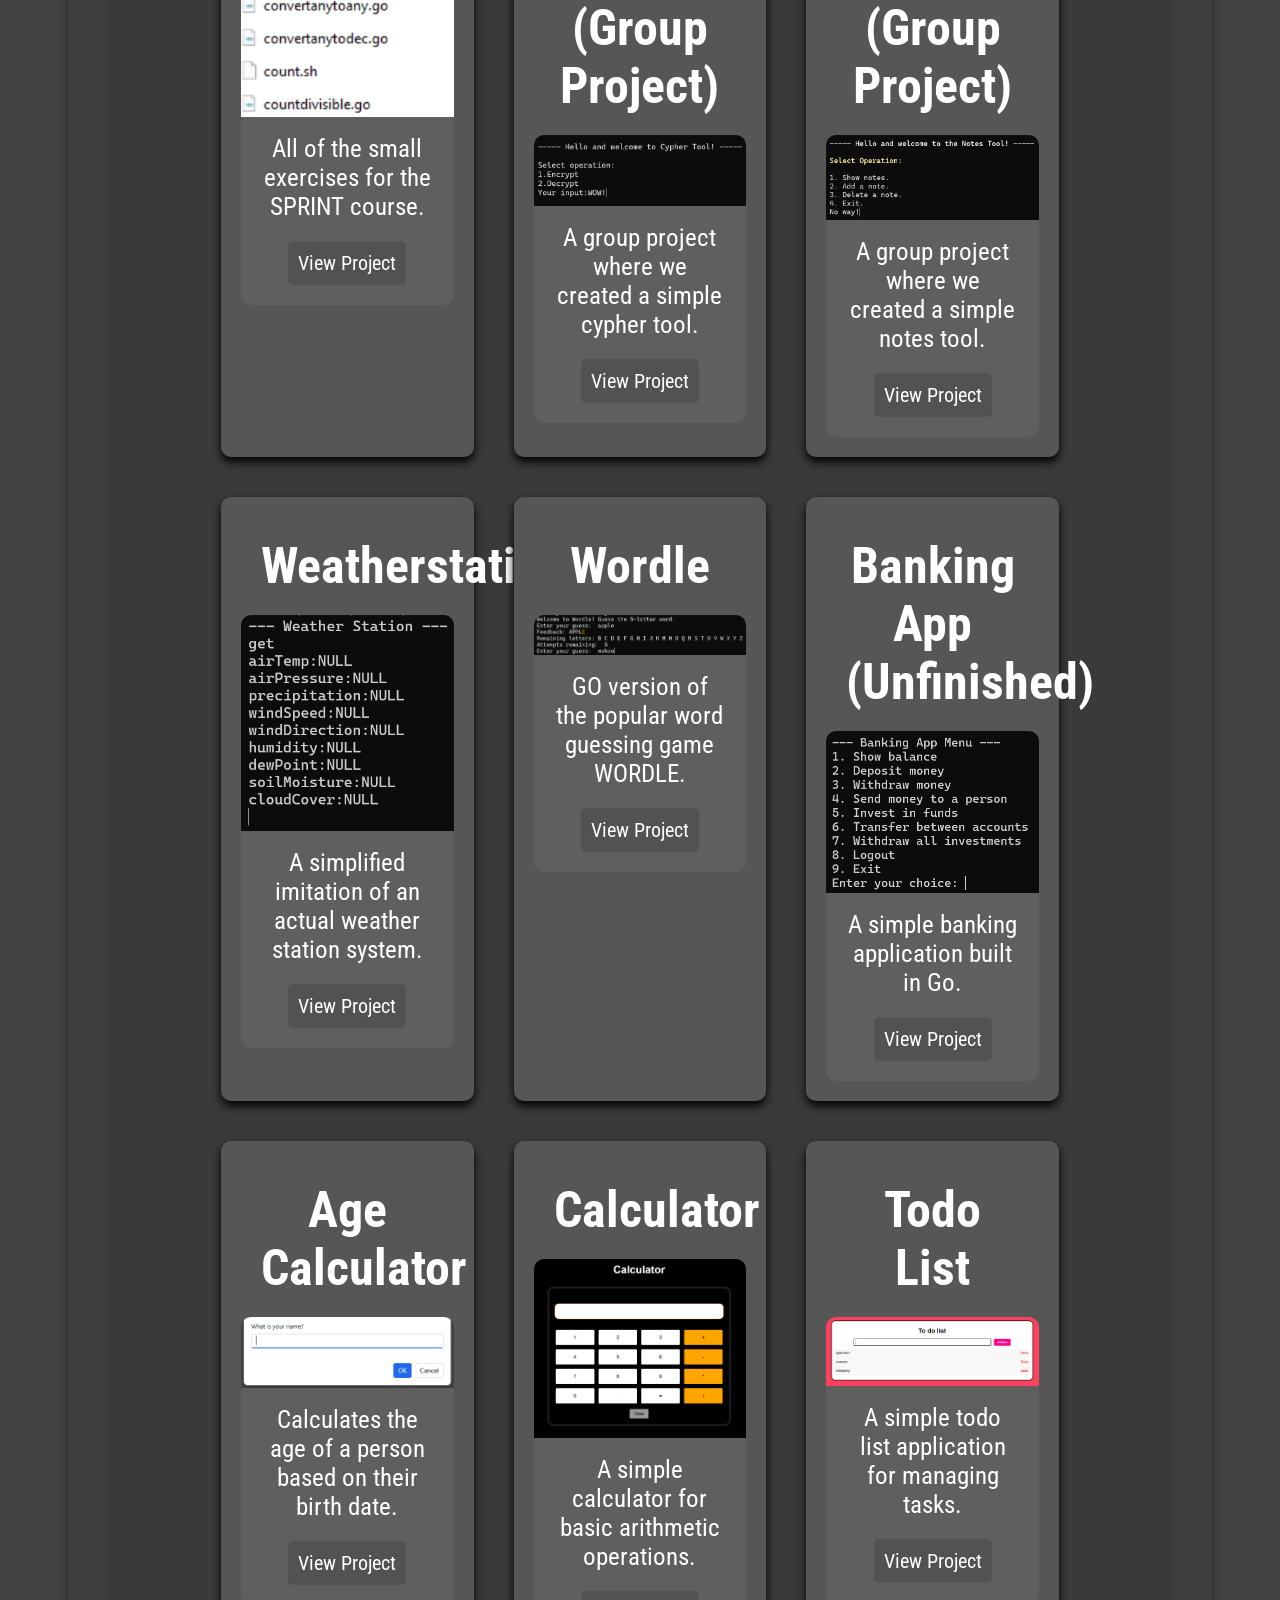
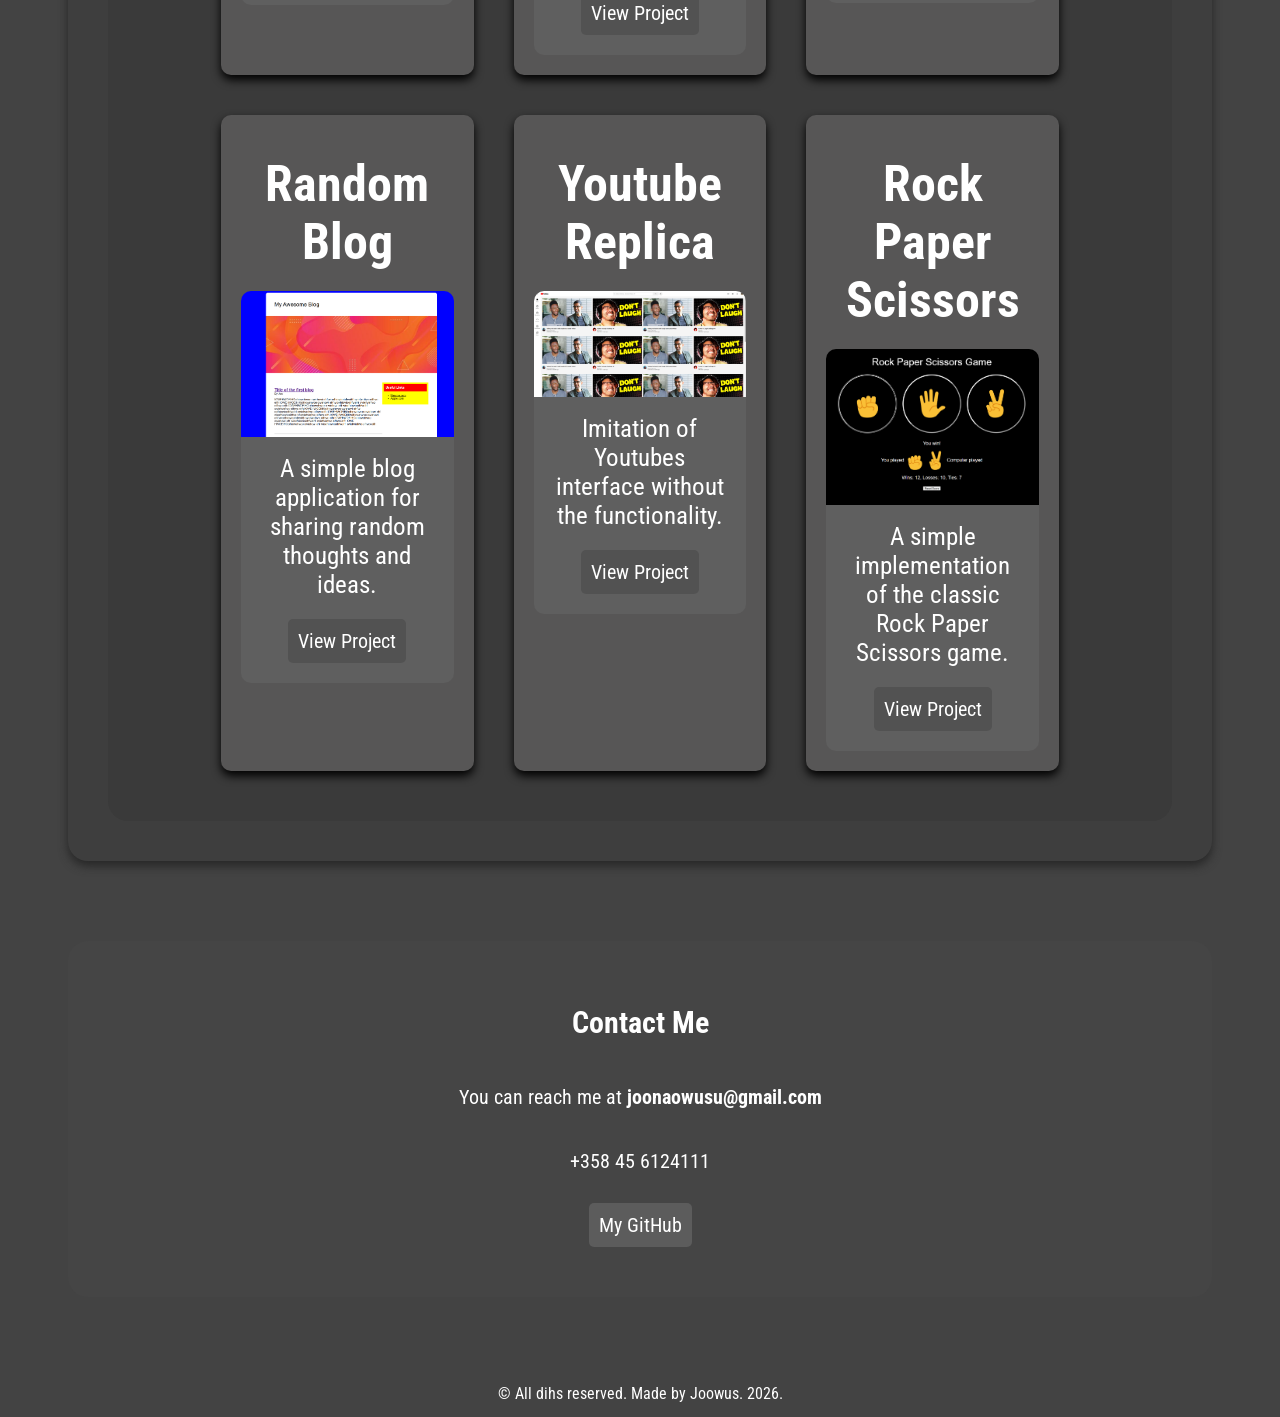
==== commit 004ad8c5: "egr" ====
--- a/Portfolio/Index.html
+++ b/Portfolio/Index.html
@@ -58,7 +58,7 @@
                         <h1 class="about-title">About Me</h1>
                         <div>
                             <ul class="about-categories">
-                                <li id="aboutBtn1" class="about-button about-button-left about-active">Background</li>
+                                <li id="aboutBtn1" class="about-button about-button-left">Background</li>
                                 <li id="aboutBtn2" class="about-button">Experience</li>
                                 <li id="aboutBtn3" class="about-button">Education</li>
                                 <li id="aboutBtn4" class="about-button">Goals</li>
@@ -123,8 +123,15 @@
         </div>
 
 
+
         <script type="module" src="/Portfolio/JavaScript/script.js"></script>
         <script type="module" src="/Portfolio/JavaScript/about.js"></script>
         <script type="module" src="/Portfolio/JavaScript/projects/all.js"></script>
+        <script type="module" src="/Portfolio/JavaScript/projects/beginner.js"></script>
+        <script type="module" src="/Portfolio/JavaScript/projects/100-projects.js"></script>
+        <script type="module" src="/Portfolio/JavaScript/projects/course.js"></script>
+        <script type="module" src="/Portfolio/JavaScript/projects/sprint.js"></script>
+        <script type="module" src="/Portfolio/JavaScript/projects/other.js"></script>
+        
     </body>
 </html>
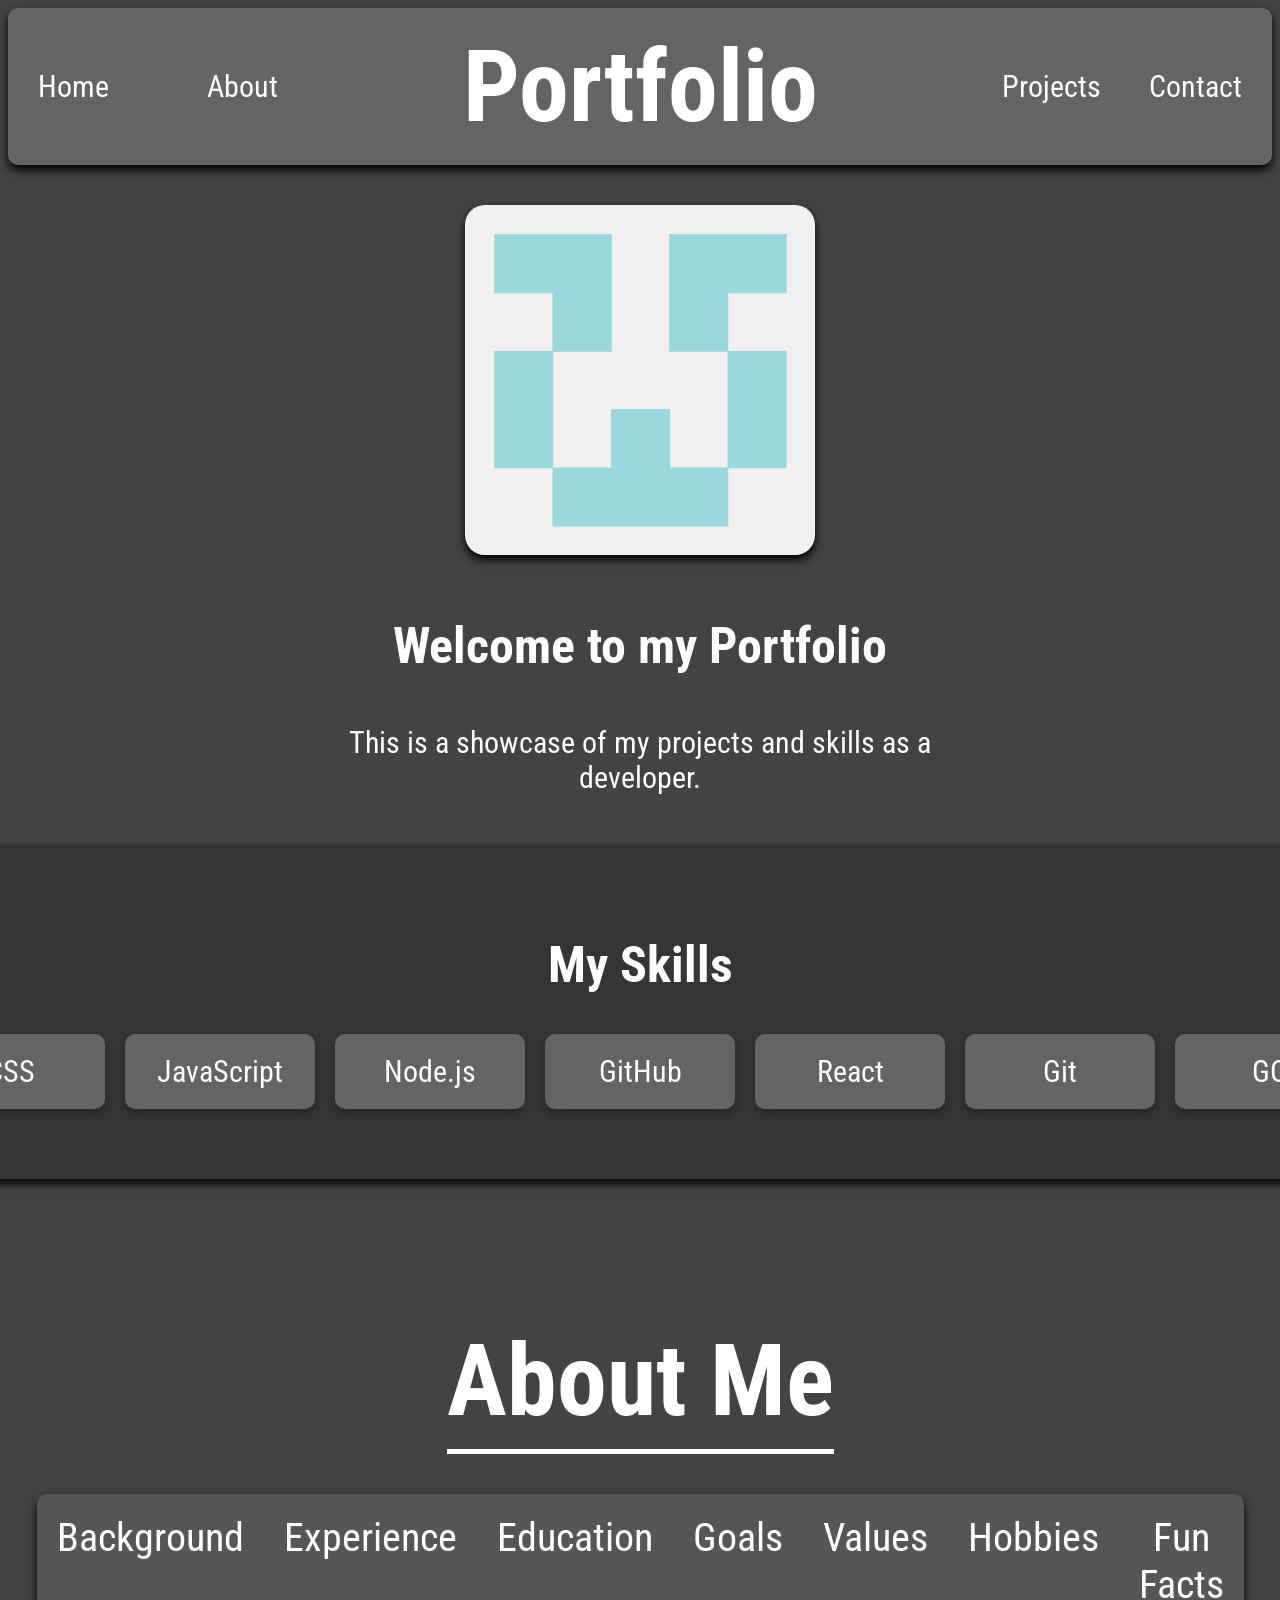
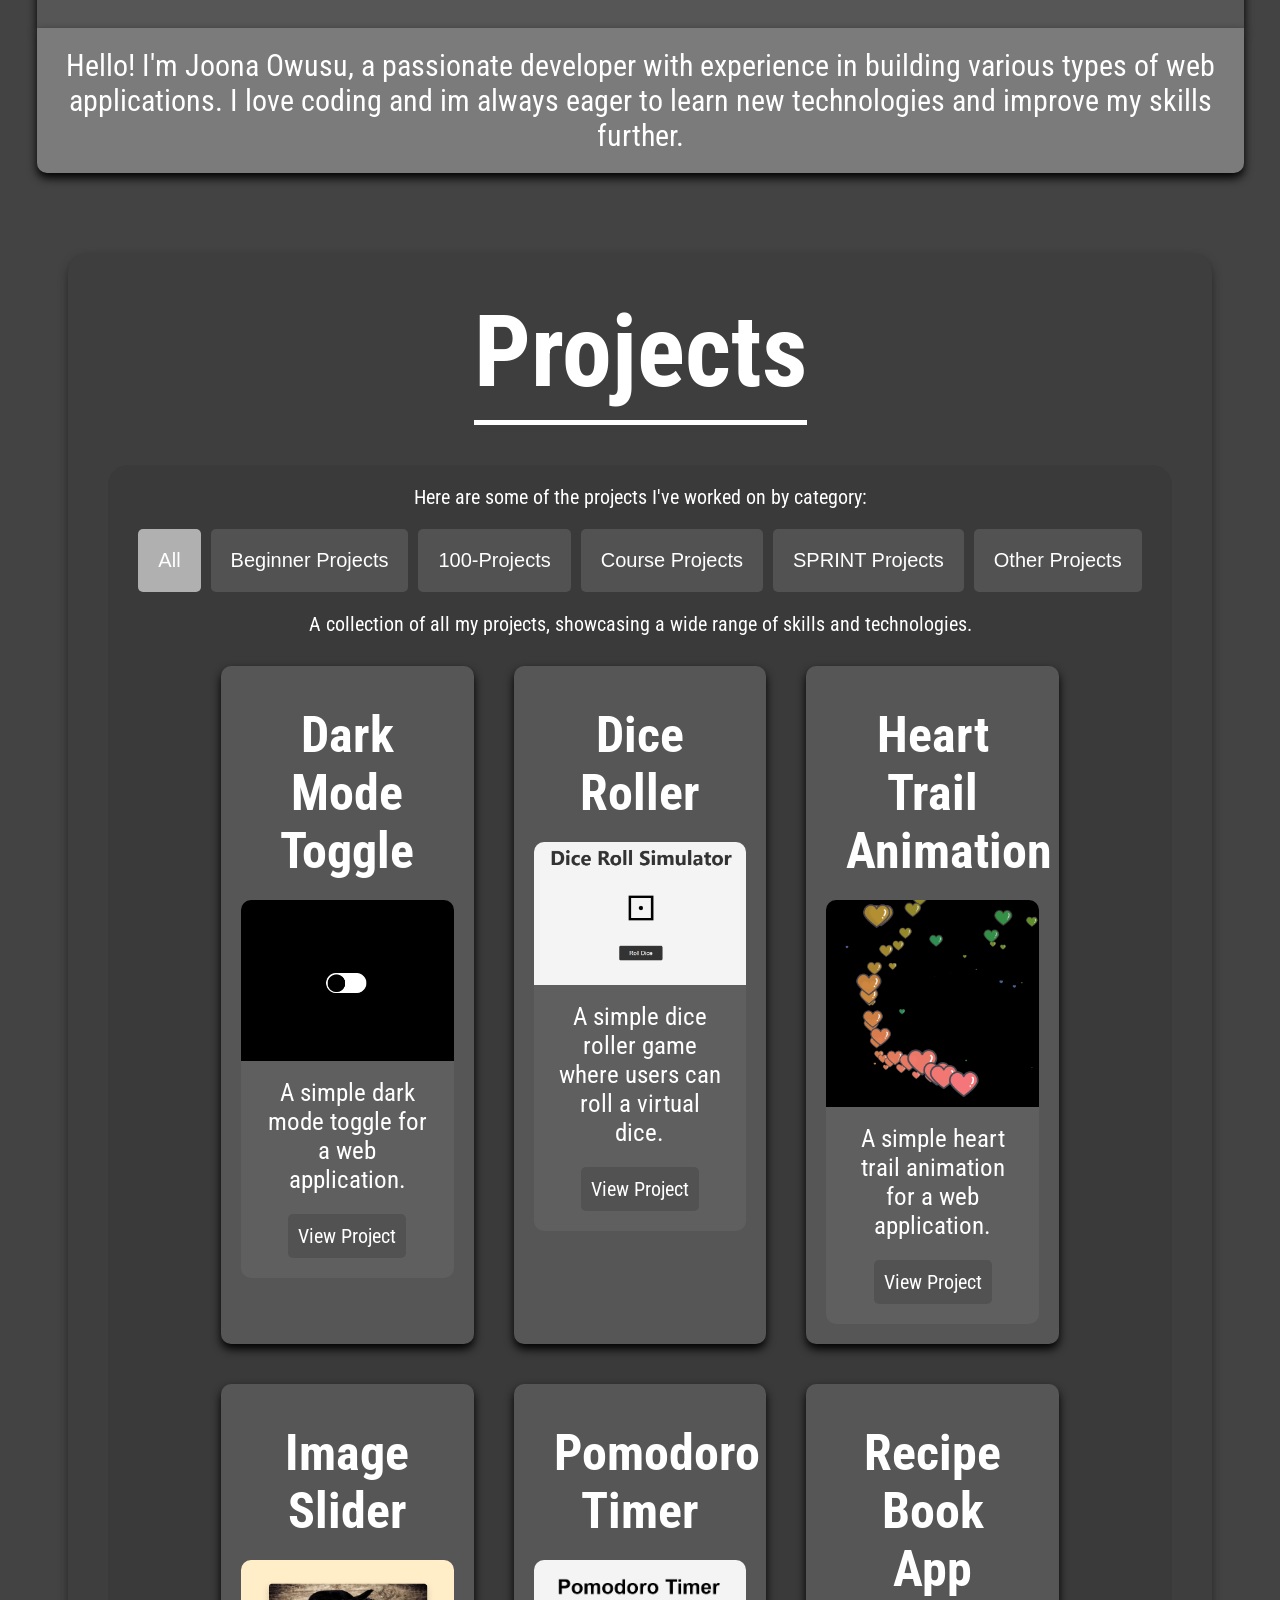
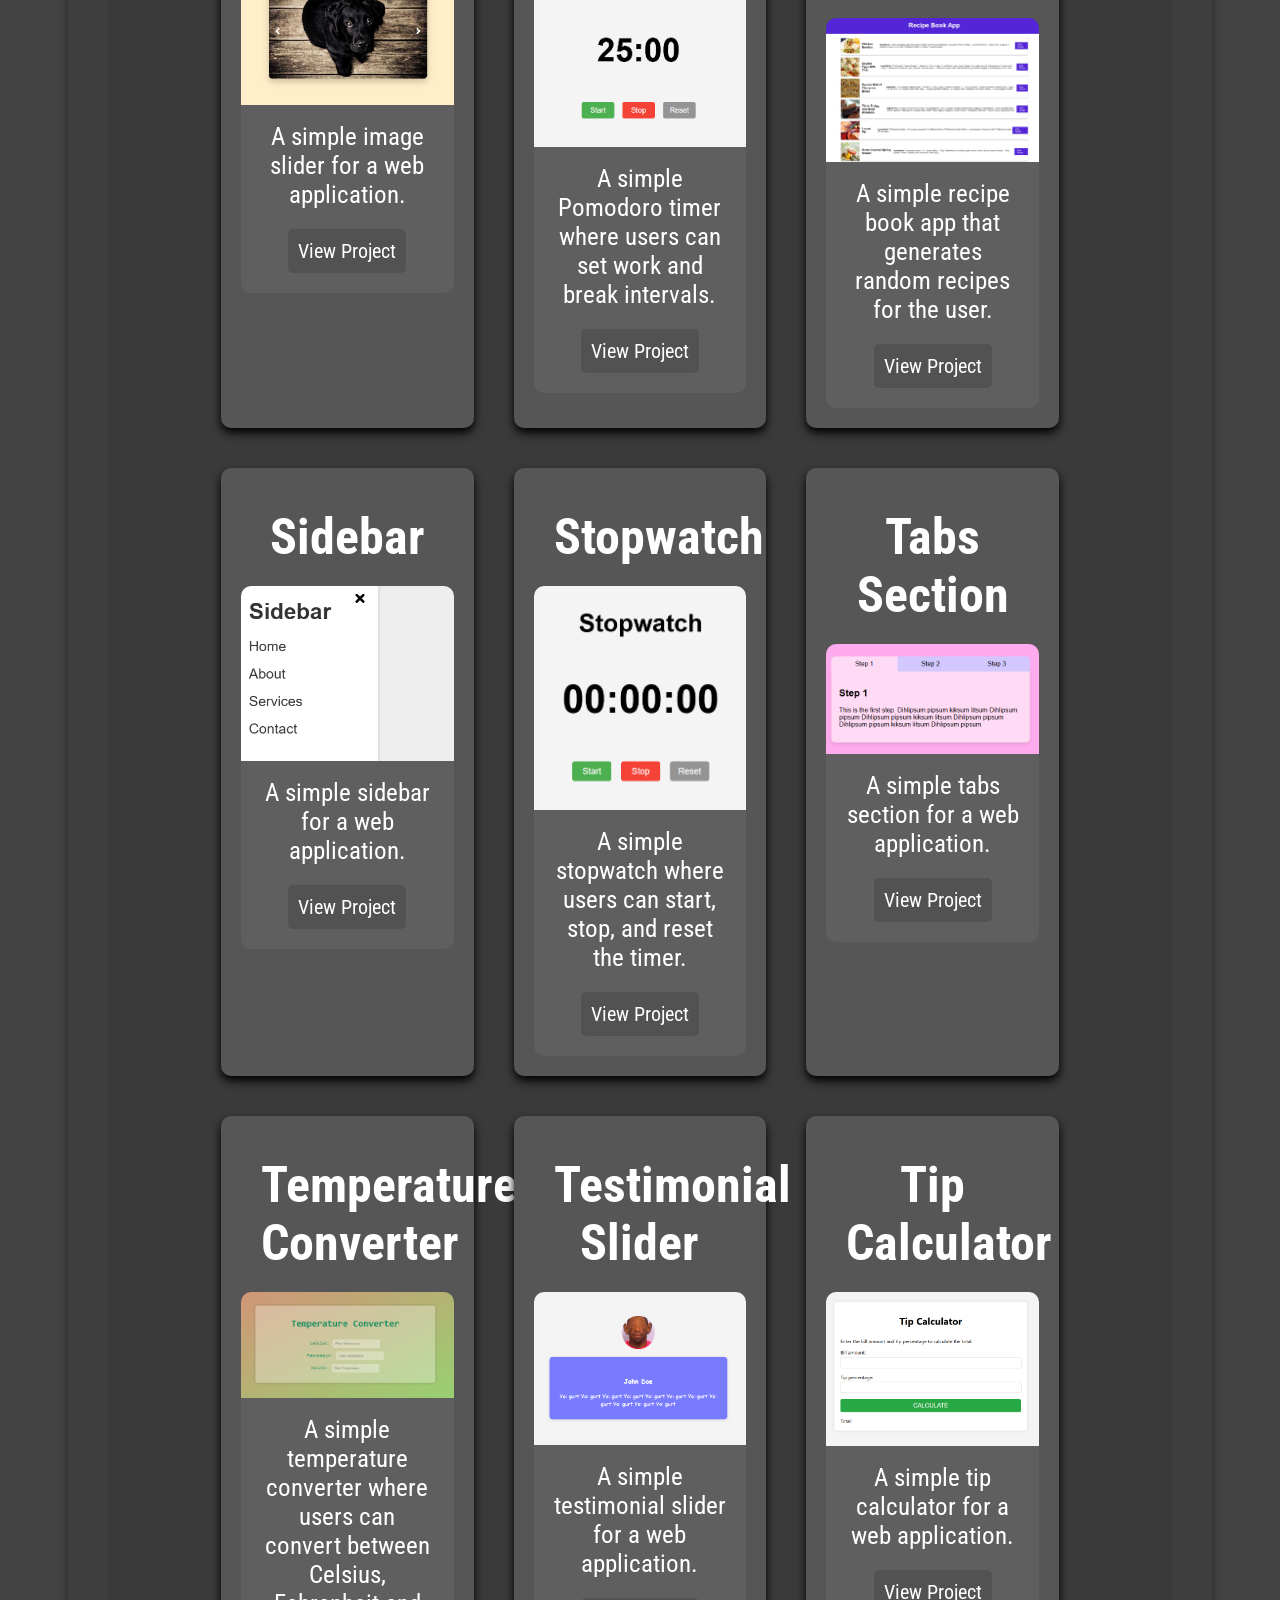
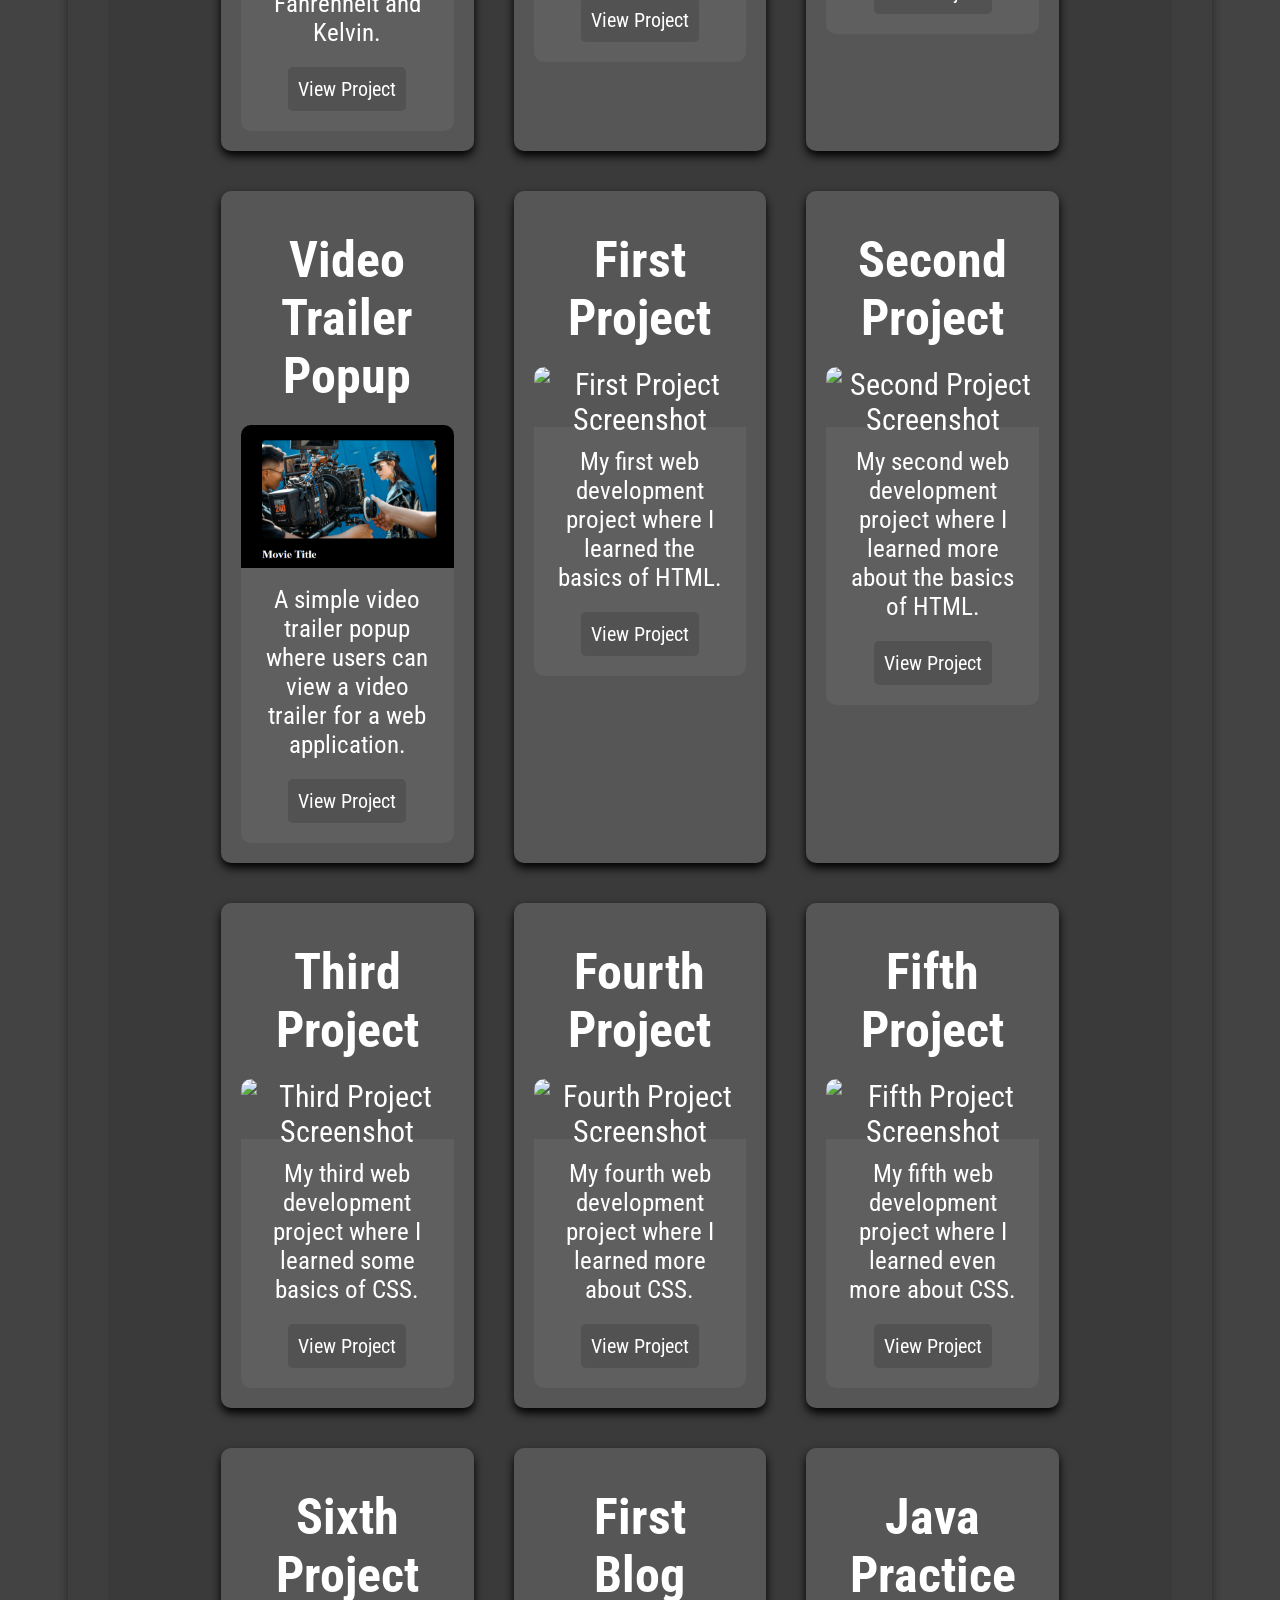
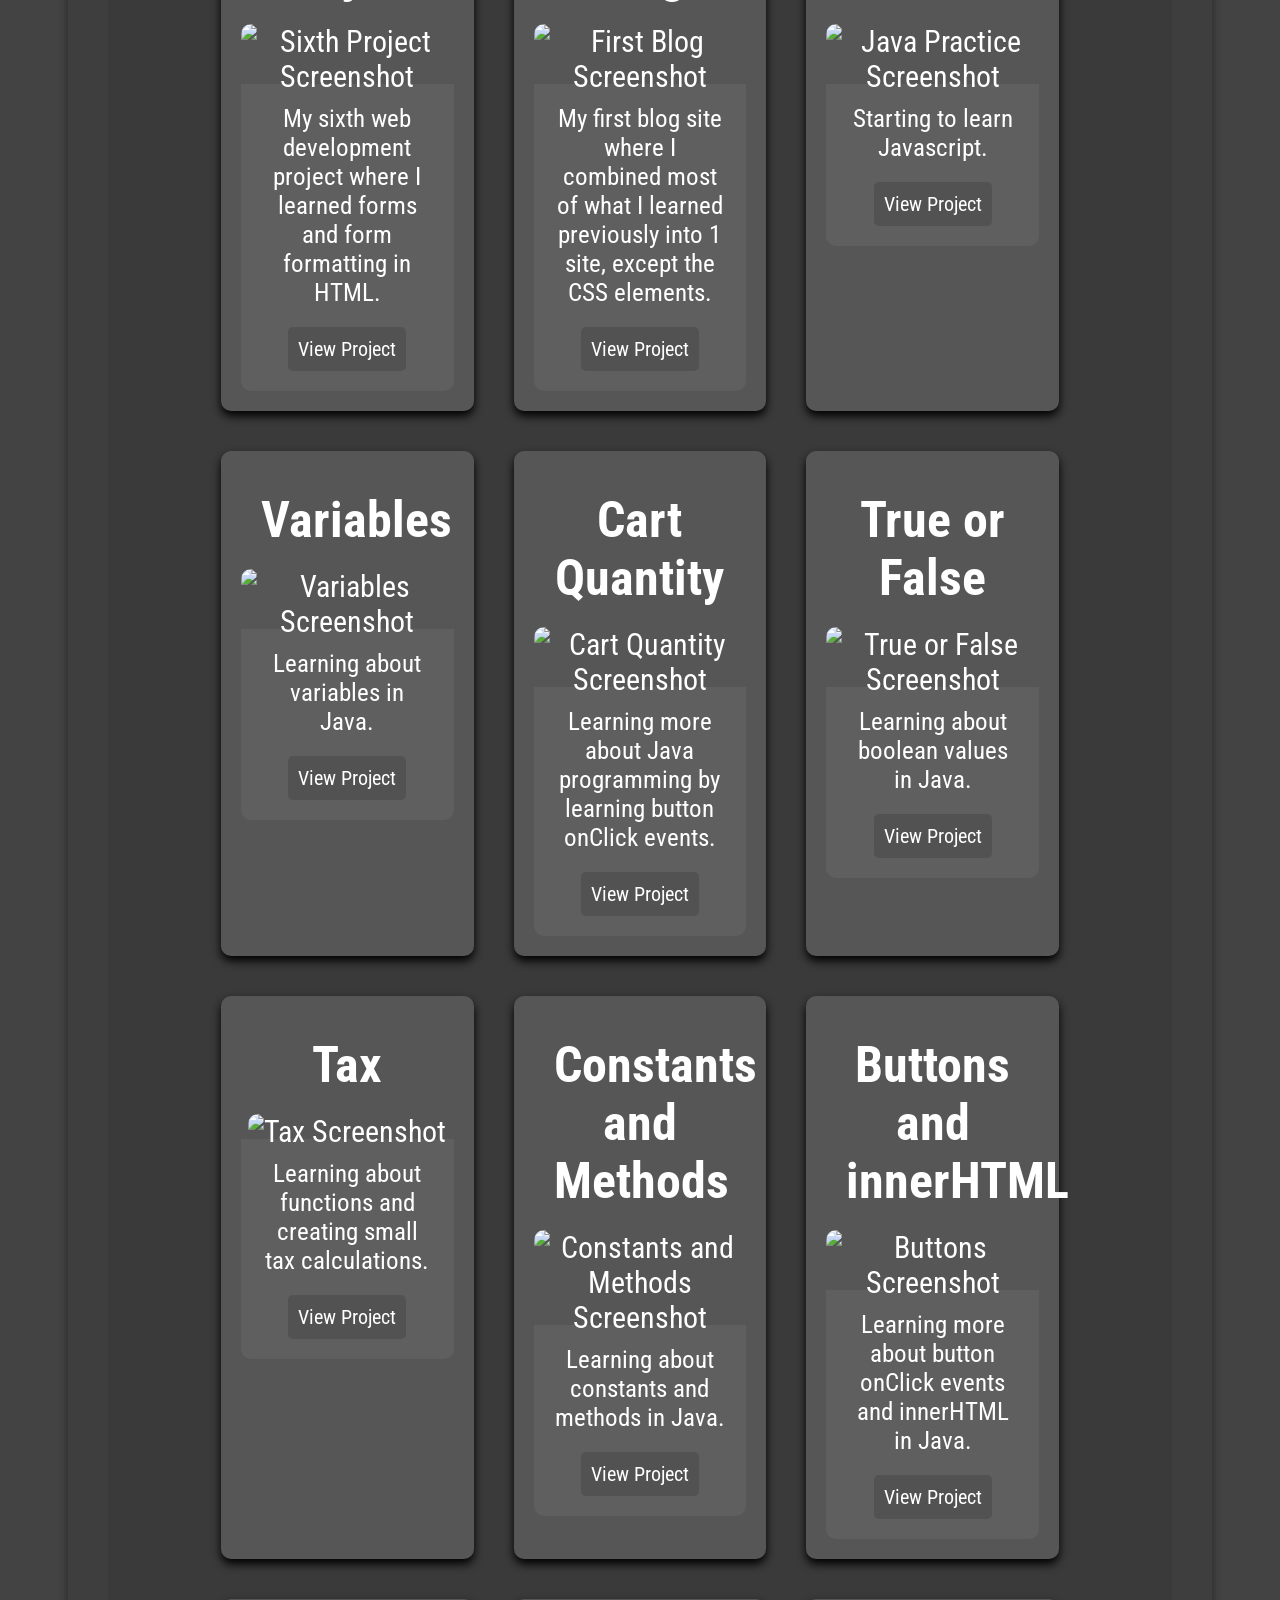
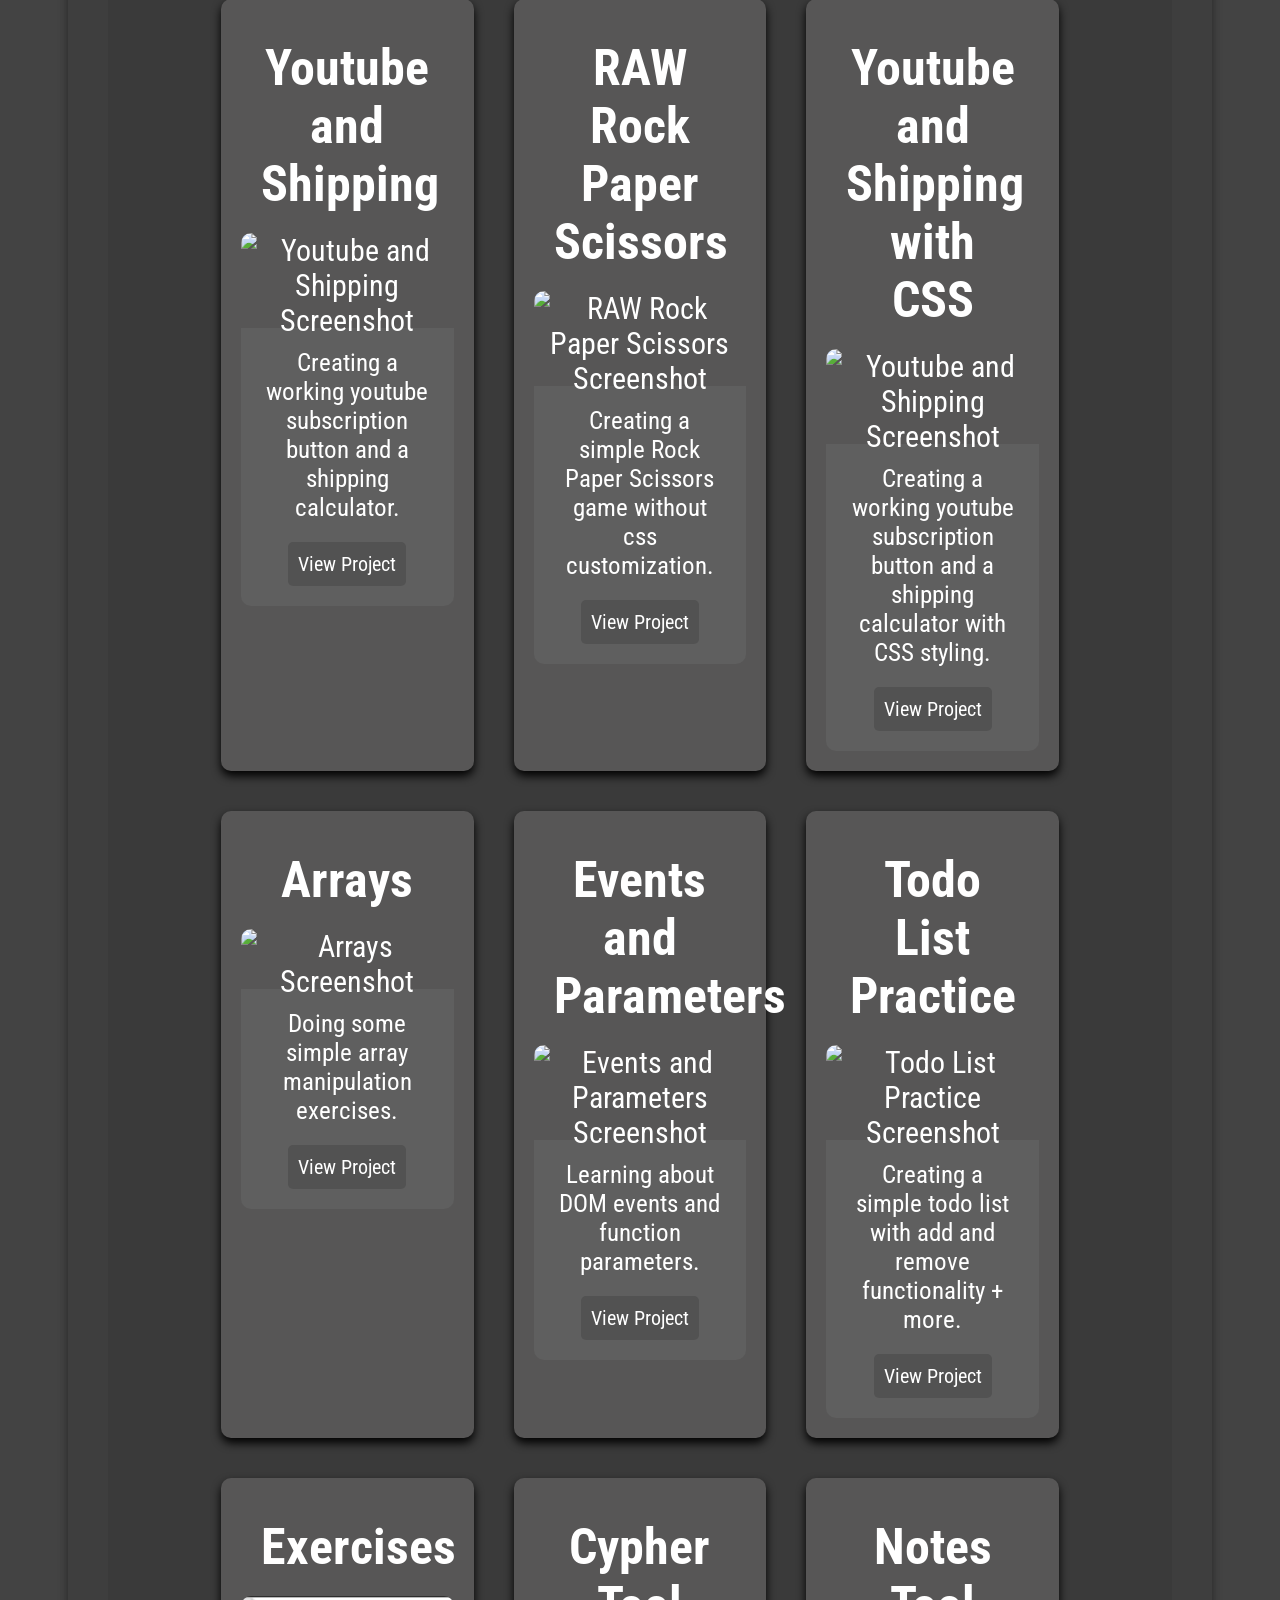
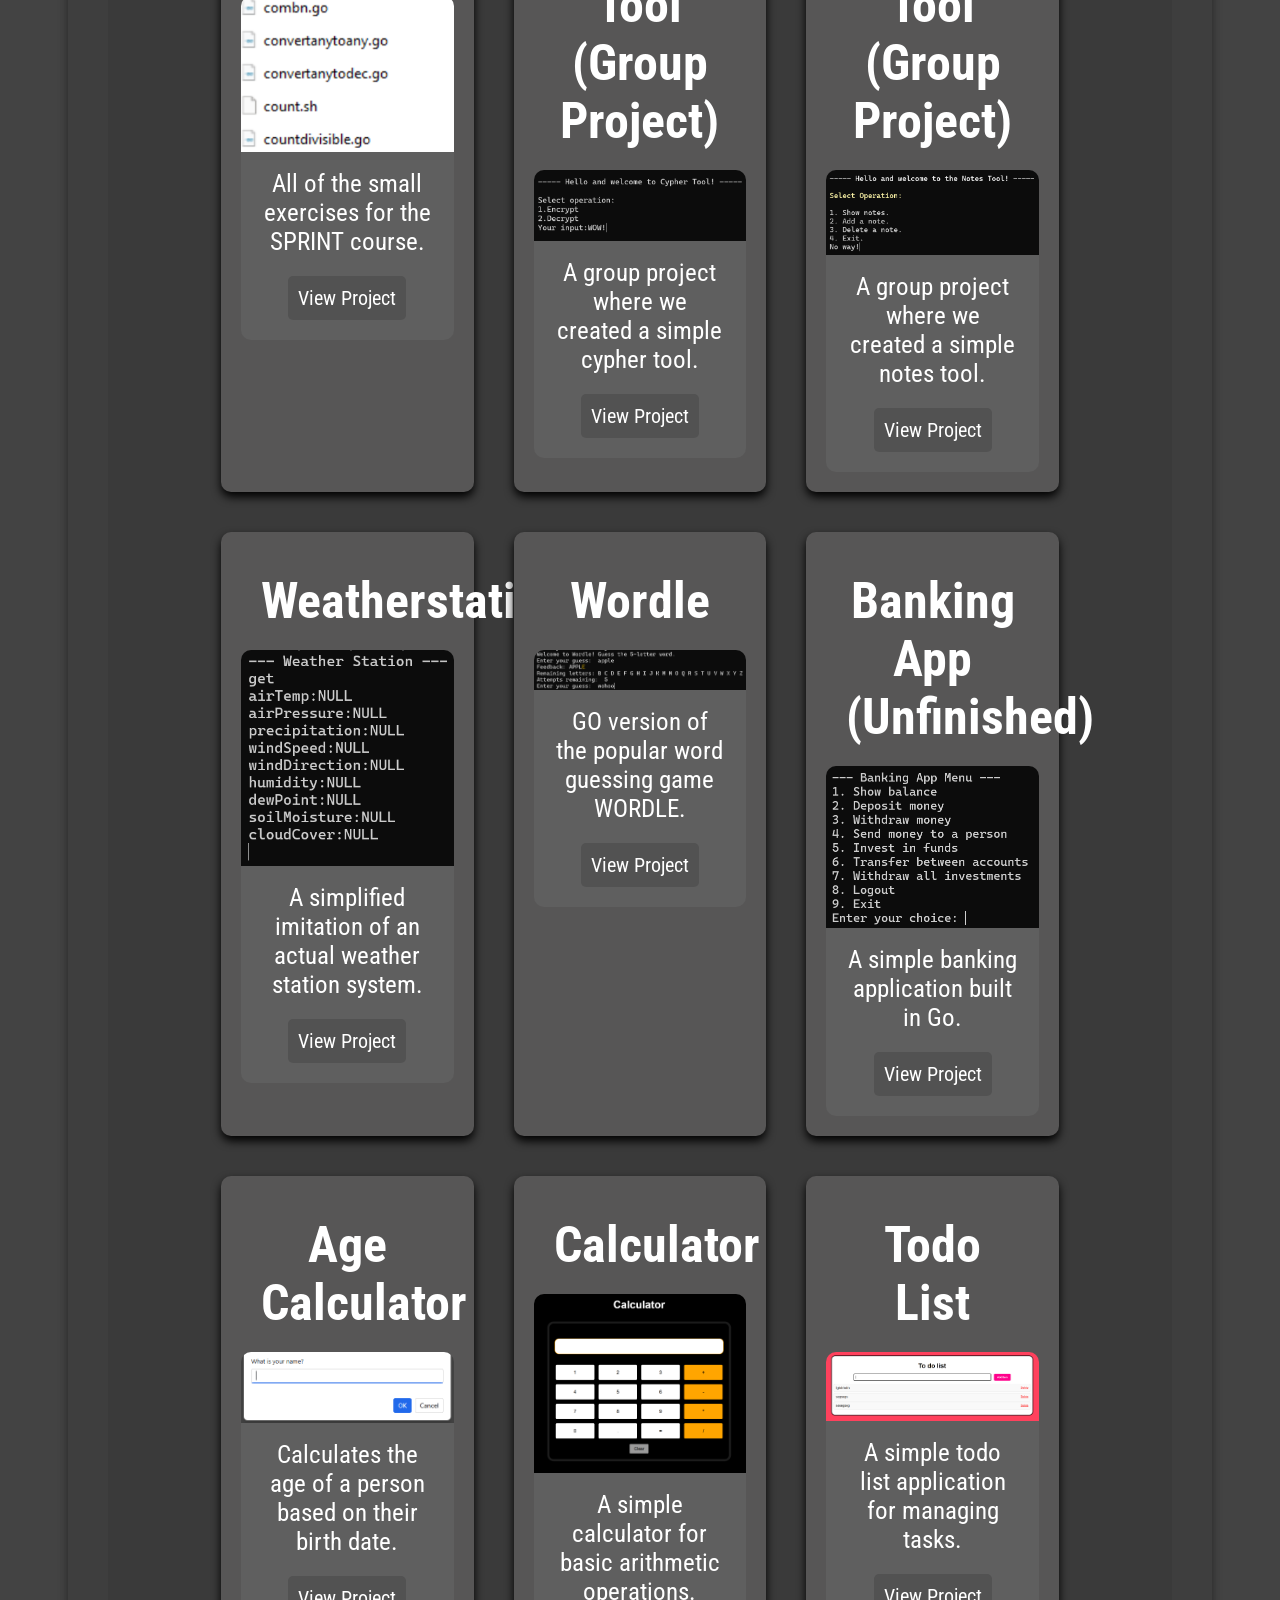
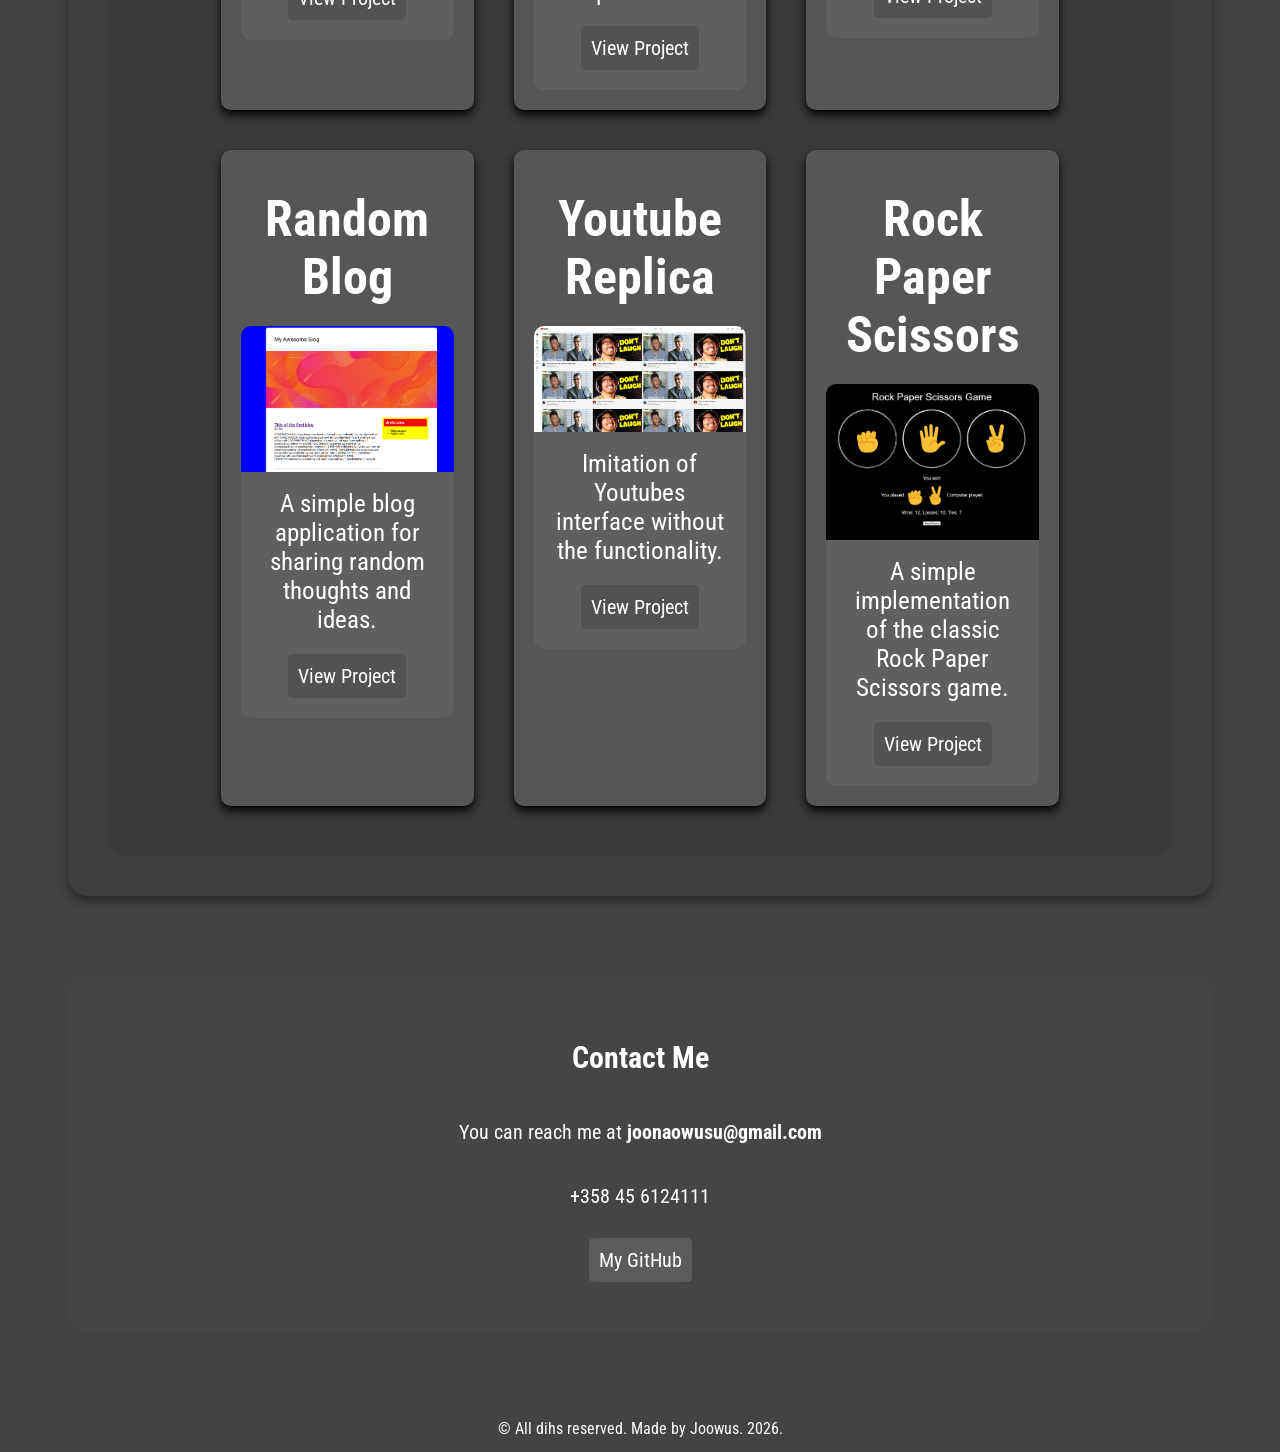
==== commit 8c4222c2: "sfsdf" ====
--- a/Portfolio/Index.html
+++ b/Portfolio/Index.html
@@ -37,7 +37,7 @@
                 <section class="introduction" id="home">
                     <img src="/Portfolio/Images/profile.png" alt="Profile Picture" class="profile-pic">
                     <h1>Welcome to my Portfolio</h1>
-                    <p>This is a showcase of my projects and skills as a full-stack developer.</p>
+                    <p>This is a showcase of my projects and skills as a developer.</p>
                     <div class="skills-container">
                         <h1>My Skills</h1>
                         <ul class="skills">
@@ -49,6 +49,7 @@
                             <li class="skill">React</li>
                             <li class="skill">Git</li>
                             <li class="skill">GO</li>
+                            <li class="skill">MD</li>
                         </ul>
                     </div>
                 </section>
@@ -67,7 +68,8 @@
                                 <li id="aboutBtn7" class="about-button about-button-right">Fun Facts</li>
                             </ul>
                             <p id="aboutContent" class="about-content">
-                                Hello! I'm John Doe, a passionate full-stack developer with experience in building dynamic web applications. I love coding and am always eager to learn new technologies and improve my skills.
+                                Hello! I'm Joona Owusu, a passionate developer with experience in building various types of web applications.
+                                I love coding and im always eager to learn new technologies and improve my skills further.
                             </p>
                         </div>
                     </div>
